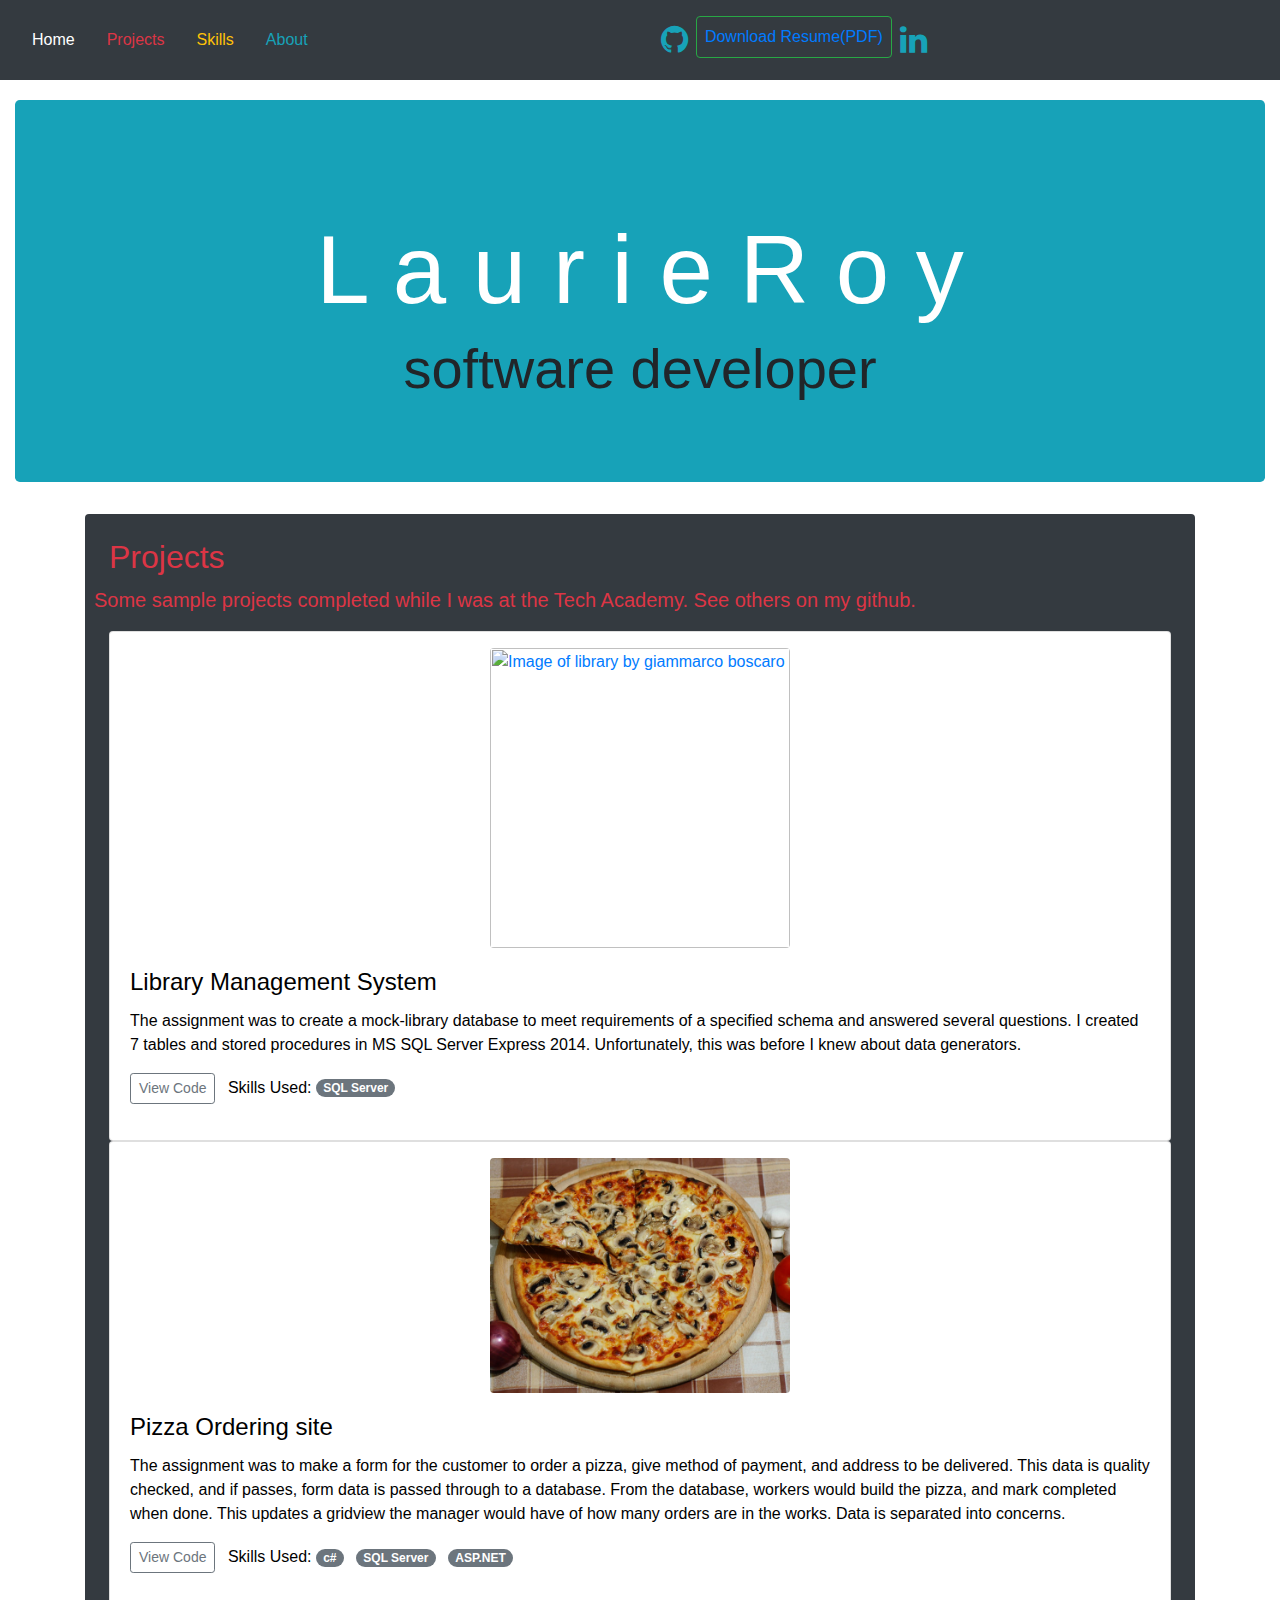
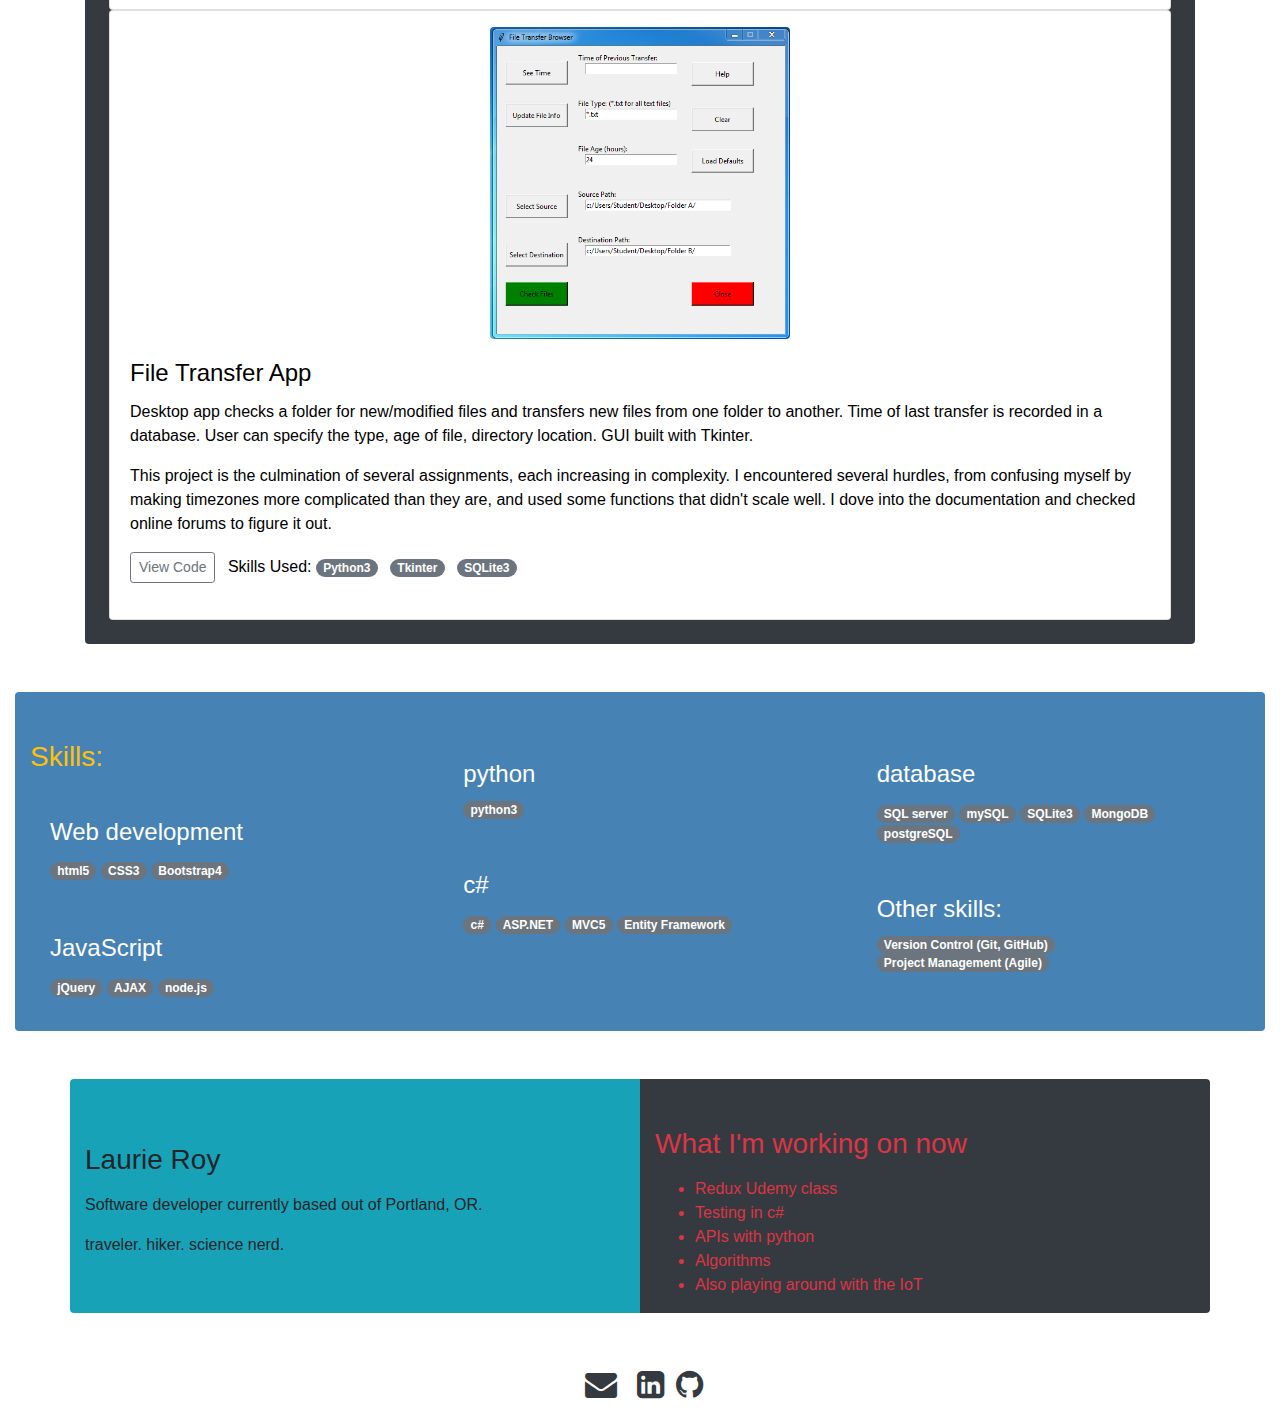
==== index.html @ e7a15af8 "Changed colors on current box" ====
<!DOCTYPE=html>
<html lang="en">
  <head>
    <!-- Required meta tags -->
	<title>Laurie Roy's Portfolio</title>						 
    <meta charset="utf-8">
    <meta name="viewport" content="width=device-width, initial-scale=1, shrink-to-fit=no">
	<!-- font awesome -->
	<link rel="stylesheet" href="https://cdnjs.cloudflare.com/ajax/libs/font-awesome/4.7.0/css/font-awesome.min.css">
    <!-- Bootstrap 4 CSS updated 8/2018-->
    <link rel="stylesheet" href="https://maxcdn.bootstrapcdn.com/bootstrap/4.0.0/css/bootstrap.min.css" integrity="sha384-Gn5384xqQ1aoWXA+058RXPxPg6fy4IWvTNh0E263XmFcJlSAwiGgFAW/dAiS6JXm" crossorigin="anonymous">
    <!-- Other CSS -->
	<link rel="stylesheet" href="css/styles.css">
  </head>

  <body id="home">
  <!-- Page Content -->
	<div class="container-fluid"> 
		<!-- navigation -->
		<!--   -->
		<nav class="navbar fixed-top navbar-expand-lg navbar-dark bg-dark ">
			<button class="navbar-toggler navbar-toggler-right" type="button" data-toggle="collapse" data-target="#navbarNavDropdown" aria-controls="navbarNavDropdown" aria-expanded="false" aria-label="Toggle navigation">
				<span class="navbar-toggler-icon"></span>
			</button>
			<!-- code icon is now pay.
			<a class="navbar-brand" href="#">
				<i class="fas fa-code fa-2x"></i>
			</a>	 	
			<svg aria-hidden="true" data-prefix="fas" data-icon="code" role="img" xmlns="http://www.w3.org/2000/svg" viewBox="0 0 640 512" class="svg-inline--fa fa-code fa-w-20 fa-9x"><path fill="currentColor" d="M278.9 511.5l-61-17.7c-6.4-1.8-10-8.5-8.2-14.9L346.2 8.7c1.8-6.4 8.5-10 14.9-8.2l61 17.7c6.4 1.8 10 8.5 8.2 14.9L293.8 503.3c-1.9 6.4-8.5 10.1-14.9 8.2zm-114-112.2l43.5-46.4c4.6-4.9 4.3-12.7-.8-17.2L117 256l90.6-79.7c5.1-4.5 5.5-12.3.8-17.2l-43.5-46.4c-4.5-4.8-12.1-5.1-17-.5L3.8 247.2c-5.1 4.7-5.1 12.8 0 17.5l144.1 135.1c4.9 4.6 12.5 4.4 17-.5zm327.2.6l144.1-135.1c5.1-4.7 5.1-12.8 0-17.5L492.1 112.1c-4.8-4.5-12.4-4.3-17 .5L431.6 159c-4.6 4.9-4.3 12.7.8 17.2L523 256l-90.6 79.7c-5.1 4.5-5.5 12.3-.8 17.2l43.5 46.4c4.5 4.9 12.1 5.1 17 .6z" class=""></path></svg> -->

			<div class="collapse navbar-collapse justify-content-start" id="navbarNavDropdown">
			<!--	<div class="navbar-nav  "> ml-auto mt-2 mt-md-0> added this in instead of just div class   from 51 </div> -->
				<ul class="navbar-nav mr-auto">
					<li class="nav-item active p-2">
						<a class="nav-link " href="#home">Home <span class="sr-only">(current)</span></a>
					</li>
					<li class="nav-item active p-2">
						  <a class="nav-link text-danger" href="#projects">Projects</a>
					</li>
					<li class="nav-item active p-2">
						  <a class="nav-link text-warning" href="#skills">Skills</a>   
					</li>
					<li class="nav-item active p-2">
						  <a class="nav-link text-info" href="#about">About</a>
					</li>
				</ul>
		  		<ul class="navbar-nav mr-auto  d-flex flex-row-reverse p-2">
		  			<li class=" nav-item active">
						<a class="nav-link text-info" href="https://www.linkedin.com/in/laurie-roy/" target="_blank"><i class="fa fa-linkedin fa-2x"></i></a> <!--change color scheme -->
					</li>
					<li><button class="btn btn-outline-success ml-auto p-2 my-2 my-sm-0" type="submit" data-toggle="tooltip"> 
						<a data-content="Right-click to open in new tab" rel="popover" data-placement="bottom" data-trigger="hover" 
					href="./files/LRoy_Resume.pdf" download target="_blank"> Download Resume(PDF)</button></a>
					</li>	 <!--downloadable CV popover TBD-->
					<li>
						<a class="nav-link text-info" href="http://www.github.com/laurieroy" target="_blank"><i class="fa fa-github fa-2x"></i></a>
					</li>
				</ul>
		  	</div>
		</nav>	
		<!-- /jumbotron -->
		<div class="jumbotron text-center bg-info st-4 d-none d-md-block">
			<div class="container ">
				<br/><br/>
				<h1 class="display-1">L a u r i e   R o y</h1>
				<p class="display-4">software developer</p>
			</div>
		</div>
		<!-- /jumbotron -->

		<!-- main area -->
<!-- 		<div class="container col pt-5">
		<div class="clearfix"></div> 
			<div class="row bg-dark text-danger p-4 rounded" id="projects">
				<h2>Projects:</h2>
				 <p> Some sample projects completed while I was at the Tech Academy.</p> -->
<!-- new layout -->
		<div class="container mt-3">
			<div class="row-fluid bg-dark text-danger p-4 rounded" id="projects">
				<div class="row">
					<div class="col-12 "><h2>Projects</h2> </div>
				</div>
			 	<div class="row">
			 		<div><p class="lead">Some sample projects completed while I was at the Tech Academy. See others on my github. </p> </div>
			 	</div>

			  
			  <!-- proj 1 in card style Removed: style="width:400px"-->
			    <div class="card">
			      <a href="https://github.com/laurieroy/SQLserverDB-LibraryMGMTsystem/blob/master/README.md" target="_blank"><img src="images/giammarco-boscaro-378319-unsplash.jpg" alt="Image of library by giammarco boscaro" class="mt-3 mx-auto d-block rounded" style="width:300px;"></a>
			      <div class="card-body">
			        <h4 class="card-title">Library Management System</h4>
			        <p class="card-text">The assignment was to create a mock-library database to meet requirements of a specified schema and answered several questions.  I created 7 tables and stored procedures in MS SQL Server Express 2014. Unfortunately, this was before I knew about data generators.</p>
			   
			        <ul class="list-inline">
			          <li class="list-inline-item"><a href="https://github.com/laurieroy/SQLserverDB-LibraryMGMTsystem" role="button" class="btn btn-sm btn-outline-secondary" target="_blank">View Code</a></li>
			          <!-- <button type="button" class="btn btn-sm btn-outline-secondary">Run App</button> -->
			          Skills Used:
			          <li class="list-inline-item"><span class="badge badge-secondary badge-pill">SQL Server</span></li>
			        </ul>

			      </div>
			    </div>
			    <!-- / proj 1 -->
			      <!-- proj 2 in card style Removed: style="width:400px"-->
			    <div class="card" >
			      <a href="https://github.com/laurieroy/PapaBobsPizza_DB/blob/master/README.md" target="_blank"><img src="images/pizza.jpg" alt="pizza image" class="mx-auto d-block mt-3 rounded" style="width:300px;"></a>
			      <div class="card-body">
			        <h4 class="card-title">Pizza Ordering site</h4>
			        <p class="card-text">The assignment was to make a form for the customer to order a pizza, give method of payment, and address to be delivered. This data is quality checked, and if passes, form data is passed through to a database. From the database, workers would build the pizza, and mark completed when done. This updates a gridview the manager would have of how many orders are in the works. Data is separated into concerns. </p>
			       
			        <ul class="list-inline">
			          <li class="list-inline-item"> 
			          <a href="https://github.com/laurieroy/PapaBobsPizza_DB" target="_blank" class="btn btn-sm btn-outline-secondary"
			          role="button" >View Code</a></li>
			          <!-- <button type="button" class="btn btn-sm btn-outline-secondary">Run App</button> -->
			          Skills Used:
			          <li class="list-inline-item"><span class="badge badge-secondary badge-pill">c#</span></li>
			          <li class="list-inline-item"><span class="badge badge-secondary badge-pill">SQL Server</span></li>
			          <li class="list-inline-item"><span class="badge badge-secondary badge-pill">ASP.NET</span></li>
			        </ul>

			      </div>
			    </div>
			    <!-- / proj 2 -->

			      <!-- proj 3 in card style Removed: style="width:400px"-->
			    <div class="card" >
			      <a href="https://github.com/laurieroy/File-Transfer-Application" target="_blank"><img src="images/DailyFileTransferApp.PNG" alt="File Transfer App" class="mx-auto d-block mt-3 rounded" style="width:300px;"> </a>
			      <div class="card-body">
			        <h4 class="card-title">File Transfer App</h4>
			        <p class="card-text">Desktop app checks a folder for new/modified files and transfers new files from one folder to another. Time of last transfer is recorded in a database.  User can specify the type, age of file, directory location. GUI built with Tkinter.</p>
			      <p>
			      This project is the culmination of several assignments, each increasing in complexity. I encountered several hurdles, from confusing myself by making timezones more complicated than they are, and used some functions that didn't scale well. I dove into the documentation and checked online forums to figure it out.</p>  

			        <ul class="list-inline">
			          <li class="list-inline-item"><a class="btn btn-sm btn-outline-secondary" role="button"
			          href="https://github.com/laurieroy/Tech-Acad-Projects/blob/master/python/files24_main.pyw" target="_blank">View Code</a></li>
			          <!-- <button type="button" class="btn btn-sm btn-outline-secondary">Run App</button> -->
			          Skills Used:

			          <li class="list-inline-item"><span class="badge badge-secondary badge-pill">Python3</span></li>
			          <li class="list-inline-item"><span class="badge badge-secondary badge-pill">Tkinter</span></li>
			          <li class="list-inline-item"><span class="badge badge-secondary badge-pill">SQLite3</span></li>
			        </ul>

			      </div>
			    </div>
			    <!-- / proj 3 -->
			  </div>
		<!-- /new layout -->
		</div>
			<!--SKILLS SECTION -->
		<div class="container col my-5 pt-5 text-white rounded" id="skills">
			<div class="card-columns justify-content-md-center ">
				<div class="row no-gutters justify-content-md-center"> 

					<div class="card">
						<h3 class="card-title text-warning"> Skills:</h3>
					</div>
				</div>
				<div class="card">
					<div class="card-body">
						<h4 class="card-title">Web development</h4>
						<span class="badge badge-pill badge-secondary">html5</span>
						<span class="badge badge-pill badge-secondary">CSS3</span>
						<span class="badge badge-pill badge-secondary">Bootstrap4</span>
					</div>
				</div>
				<div class="card">
					<div class="card-body">
						<h4 class="card-title">JavaScript</h4>
							<span class="badge badge-pill badge-secondary">jQuery</span>
							<span class="badge badge-pill badge-secondary">AJAX</span>
							<span class="badge badge-pill badge-secondary">node.js</span>						
					</div>
				</div>
				<div class="card">
					<div class="card-body">
						<h4 class="card-title">python</h4>
							<span class="badge badge-pill badge-secondary">python3</span>
					<!--		<span class="badge badge-pill badge-info">numPy</span>
						<!--	<span class="badge badge-pill badge-info">TBD SciPy</span>						TBD -->
					</div>
				</div>

				<div class="card">
					<div class="card-body">
						<h4 class="card-title">c#</h4>
						<span class="badge badge-pill badge-secondary">c#</span>
						<span class="badge badge-pill badge-secondary">ASP.NET</span>
						<span class="badge badge-pill badge-secondary">MVC5</span>
						<span class="badge badge-pill badge-secondary">Entity Framework</span>
					</div>
				</div>


				<div class="card">
					<div class="card-body">
						<h4 class="card-title">database</h4>
							<span class="badge badge-pill badge-secondary">SQL server</span>
							<span class="badge badge-pill badge-secondary">mySQL</span>
							<span class="badge badge-pill badge-secondary">SQLite3</span>
							<span class="badge badge-pill badge-secondary">MongoDB</span>
							<span class="badge badge-pill badge-secondary">postgreSQL</span>
					</div>
				</div>
				<div class="card">
					<div class="card-body">
						<h4 class="card-title">Other skills:</h4>
							<span class="badge badge-pill badge-secondary">Version Control (Git, GitHub)</span>
							<span class="badge badge-pill badge-secondary">Project Management (Agile) </span>

					</div>
				</div>
			</div>
		</div> 		<!-- / skills -->

	


	<!-- about -->
		<div class="container my-5" >
			<div class="row">
				<div class="col md-4 pt-5 bg-info rounded-left" id="about">
				  <p><h3>Laurie Roy</h3></p>
		<!--	  <img src="./images/Laurie_grotto.jpg" class="img-responsive img-circle rounded float-left" alt="Laurie Roy">   FIX SIZING -->
				  <p>Software developer currently based out of Portland, OR. </p>
				  <p>traveler. hiker. science nerd.</p>
				</div>
		<!--  current projects--> 
				<div class="col md-4 bg-dark text-danger pt-5 rounded-right" >
					<h3>What I'm working on now</h3>
					<p>
					<ul>
						<li>Redux Udemy class</li>
						<li>Testing in c#</li>
						<li>APIs with python</li>
						<li>Algorithms</li>
						<li>Also playing around with the IoT</li>
					</ul>
				</div>
			</div>
		</div>
<!-- /current projs -->
               	<!-- contact -->

               		
			  
	<footer class="footer text-center" id="contact">
		<div class="d-flex flex-row justify-content-center">
			<ul class="list-inline">
				<li class="list-inline-item">
					<a href="mailto: laurieroy.dev@gmail.com"><i class="fa fa-envelope fa-2x p-2 text-dark" ></i></a>
				</li>
				<li class="list-inline-item">
					<a href="https://www.linkedin.com/in/laurie-roy/" target="_blank"><i class="fa fa-linkedin-square fa-2x text-dark"></i></a> 
				</li>
				<li class="list-inline-item">
					<a href="http://www.github.com/laurieroy" target="_blank"><i class="fa fa-github fa-2x text-dark"></i></a> 
				</li>
			</ul>

			<!--<div class="list-inline social-buttons p-2"> </div>  check spacing on this at diff breakpoints -->
				<!--
				<div class="p-2">&copy; 2018 <a href="https://github.com/laurieroy"><strong>Laurie Roy</strong></a> All Rights Reserved.</div>  


				<!-- /contact -->
	</footer>
								<!-- /footer -->
								<!-- Add tooltip back in?
	<script>
	$(document).ready(function(){
	    $('[data-toggle="tooltip"]').tooltip();
	});
	$('#popoverOption').popover({ trigger: "hover" });
	</script>
 -->
	<!-- /main content -->

	<!-- jQuery, ajax, BS -->
	<script src="https://code.jquery.com/jquery-3.2.1.slim.min.js" integrity="sha384-KJ3o2DKtIkvYIK3UENzmM7KCkRr/rE9/Qpg6aAZGJwFDMVNA/GpGFF93hXpG5KkN" crossorigin="anonymous"></script>
	<script src="https://cdnjs.cloudflare.com/ajax/libs/popper.js/1.12.9/umd/popper.min.js" integrity="sha384-ApNbgh9B+Y1QKtv3Rn7W3mgPxhU9K/ScQsAP7hUibX39j7fakFPskvXusvfa0b4Q" crossorigin="anonymous"></script>
	<script src="https://maxcdn.bootstrapcdn.com/bootstrap/4.0.0/js/bootstrap.min.js" integrity="sha384-JZR6Spejh4U02d8jOt6vLEHfe/JQGiRRSQQxSfFWpi1MquVdAyjUar5+76PVCmYl" crossorigin="anonymous"></script>


  	</body>

  </html>
---- css/styles.css ----
h1	{
	color: #fff;
/*	font-family: roboto; */
	font-weight: 900;
/*	text-transform: uppercase;*/
} 

body {
	padding-top: 100px;
}

.navbar-collapse {
	justify-content: flex-end;
}


#projects .card {
	color: black;
}


#skills {
	background-color: #4682b4;
}

#skills .card {
	background-color: #4682b4;
	border: none;
	/* #db7093; */
	/* #5b258e; */
}
/*
#skills .badge {
	background-color: ;
}
*/
.text-skills {
	color: #5b258e;
}

#contact {
	color: black;
}

#about {
	background-color: #FFFB00;
}
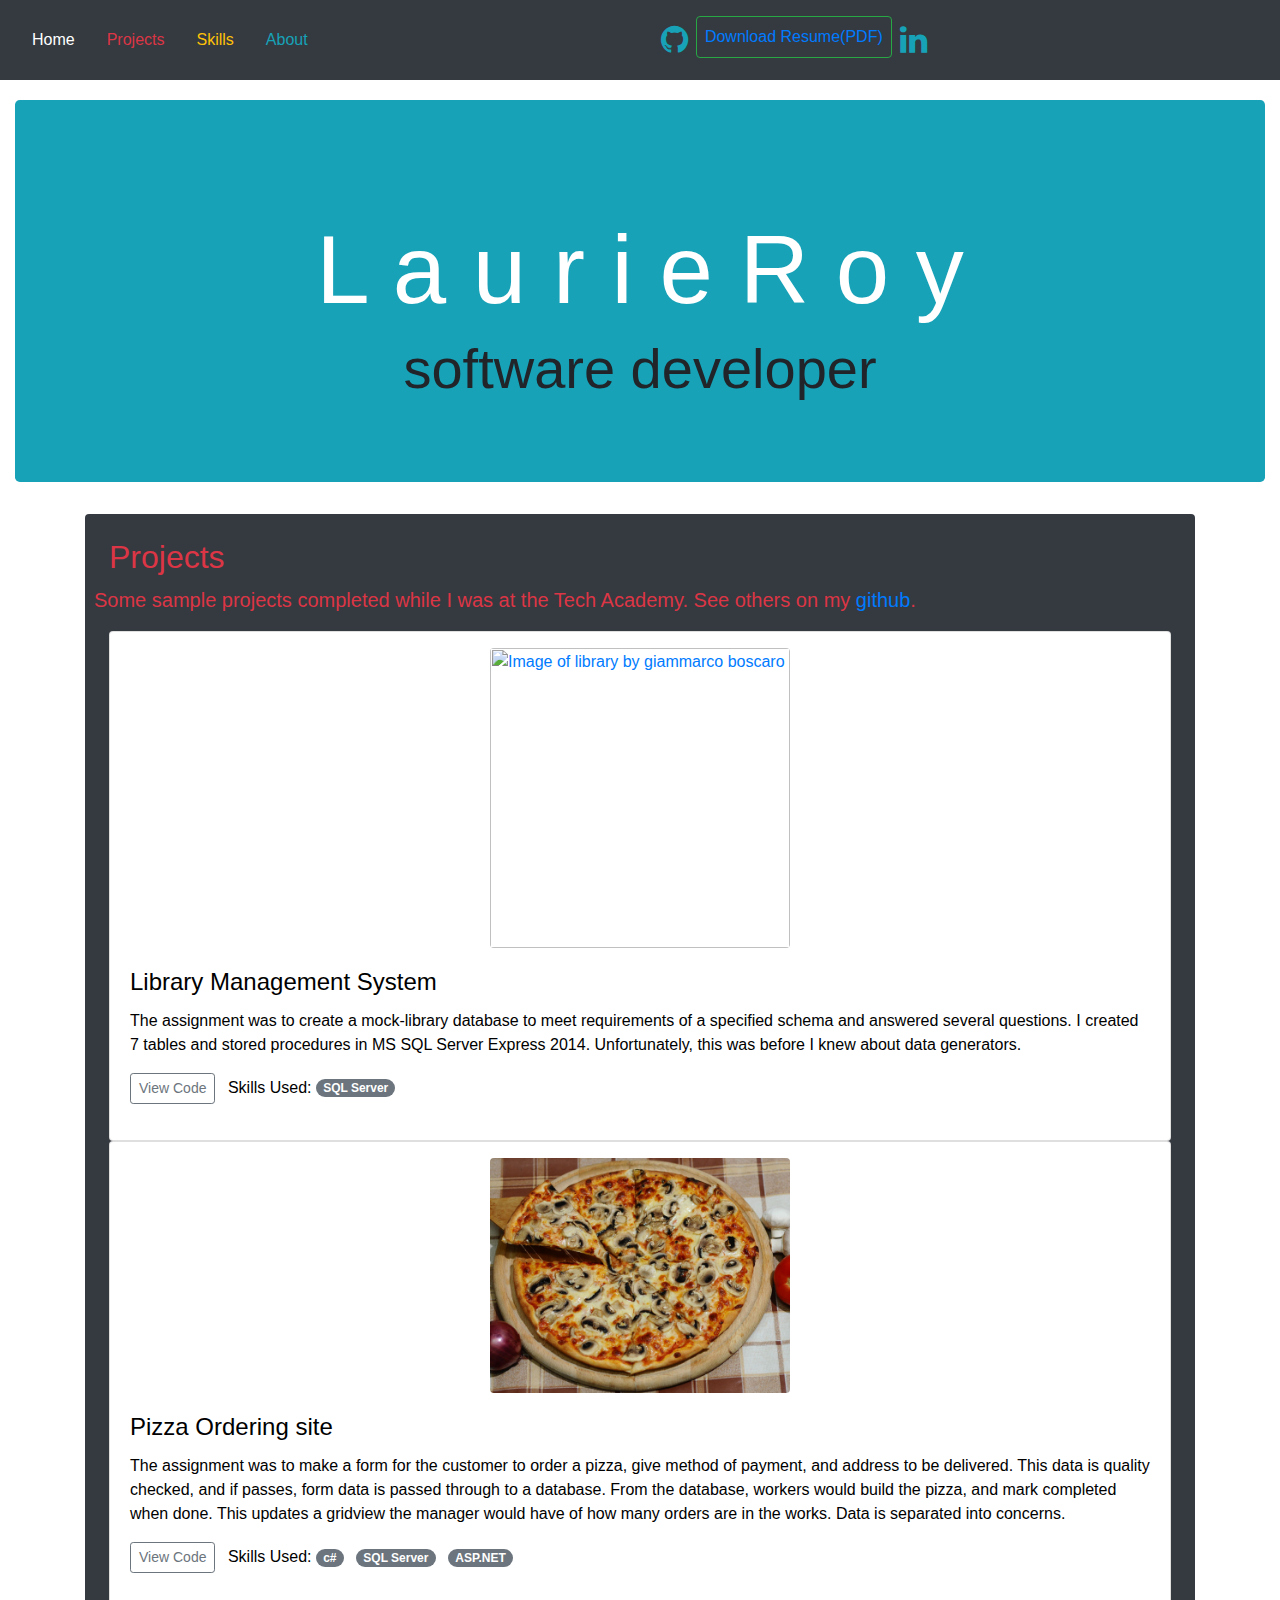
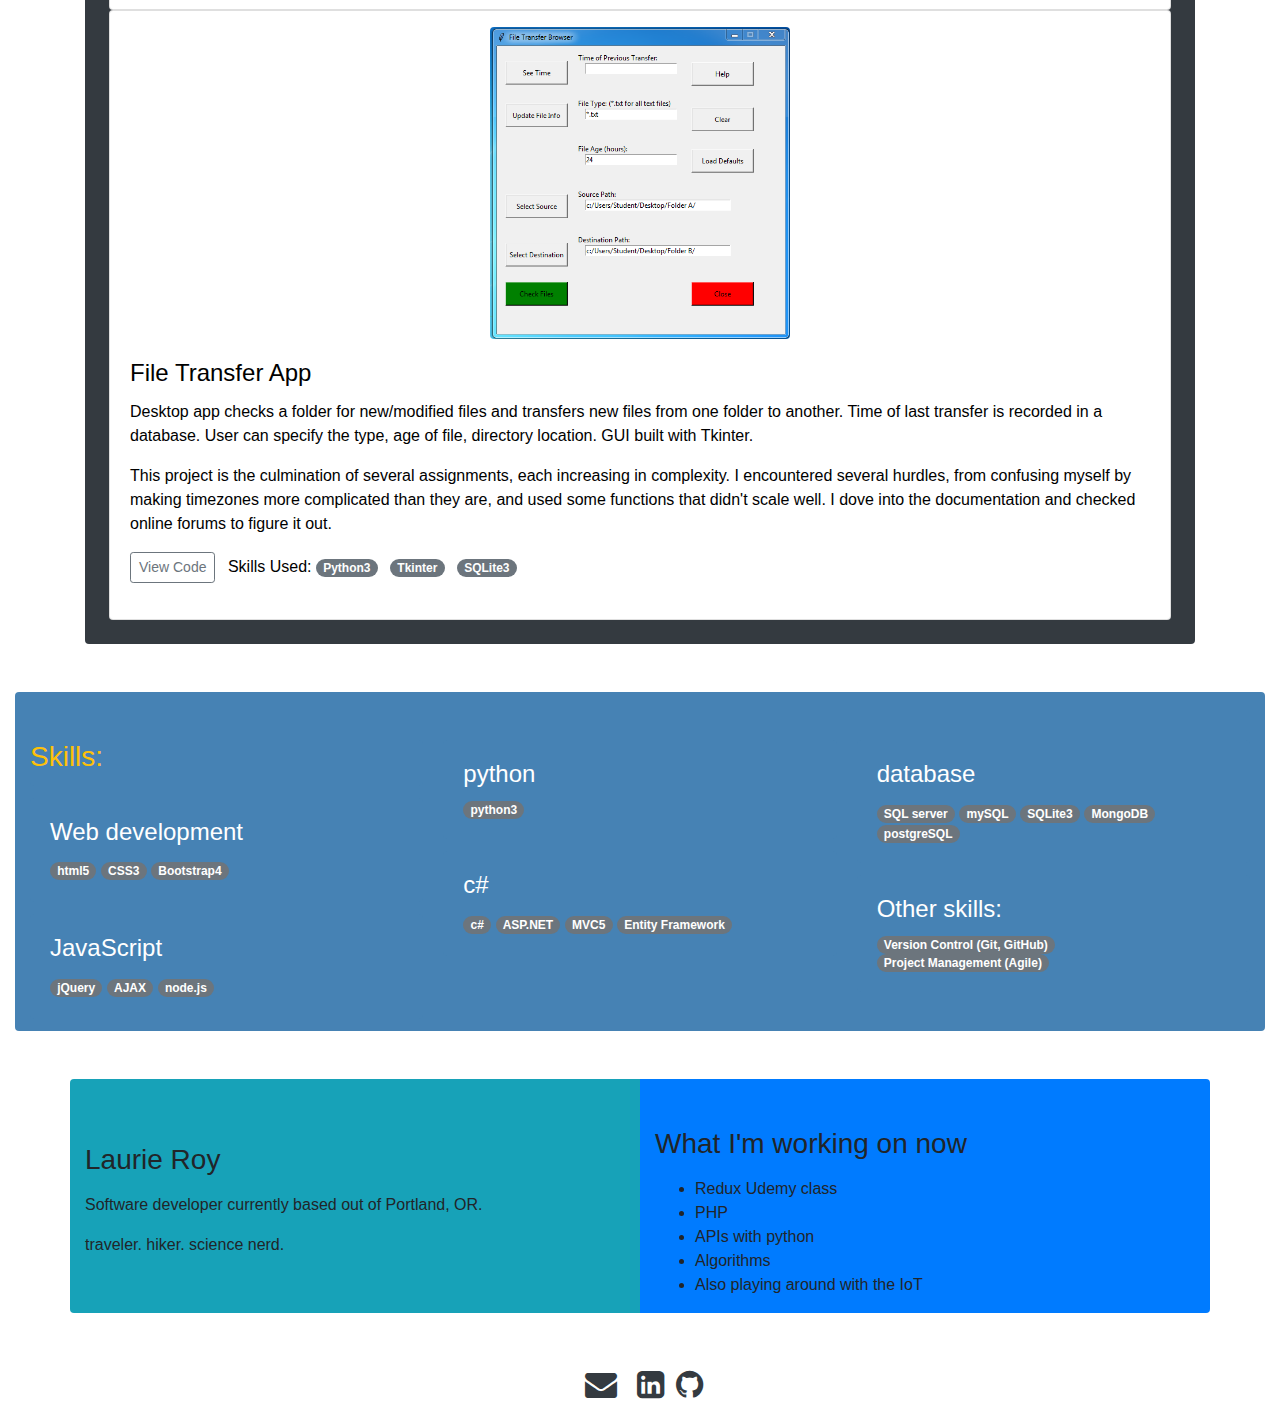
==== commit 7fae1e13: "update index.html" ====
--- a/index.html
+++ b/index.html
@@ -81,7 +81,7 @@
 					<div class="col-12 "><h2>Projects</h2> </div>
 				</div>
 			 	<div class="row">
-			 		<div><p class="lead">Some sample projects completed while I was at the Tech Academy. See others on my github. </p> </div>
+			 		<div><p class="lead">Some sample projects completed while I was at the Tech Academy. See others on my <a text-info" href="http://www.github.com/laurieroy" target="_blank">github</a>. </p> </div>
 			 	</div>
 
 			  
@@ -229,12 +229,12 @@
 				  <p>traveler. hiker. science nerd.</p>
 				</div>
 		<!--  current projects--> 
-				<div class="col md-4 bg-dark text-danger pt-5 rounded-right" >
+				<div class="col md-4 bg-primary pt-5 rounded-right" >
 					<h3>What I'm working on now</h3>
 					<p>
 					<ul>
 						<li>Redux Udemy class</li>
-						<li>Testing in c#</li>
+						<li>PHP</li>
 						<li>APIs with python</li>
 						<li>Algorithms</li>
 						<li>Also playing around with the IoT</li>
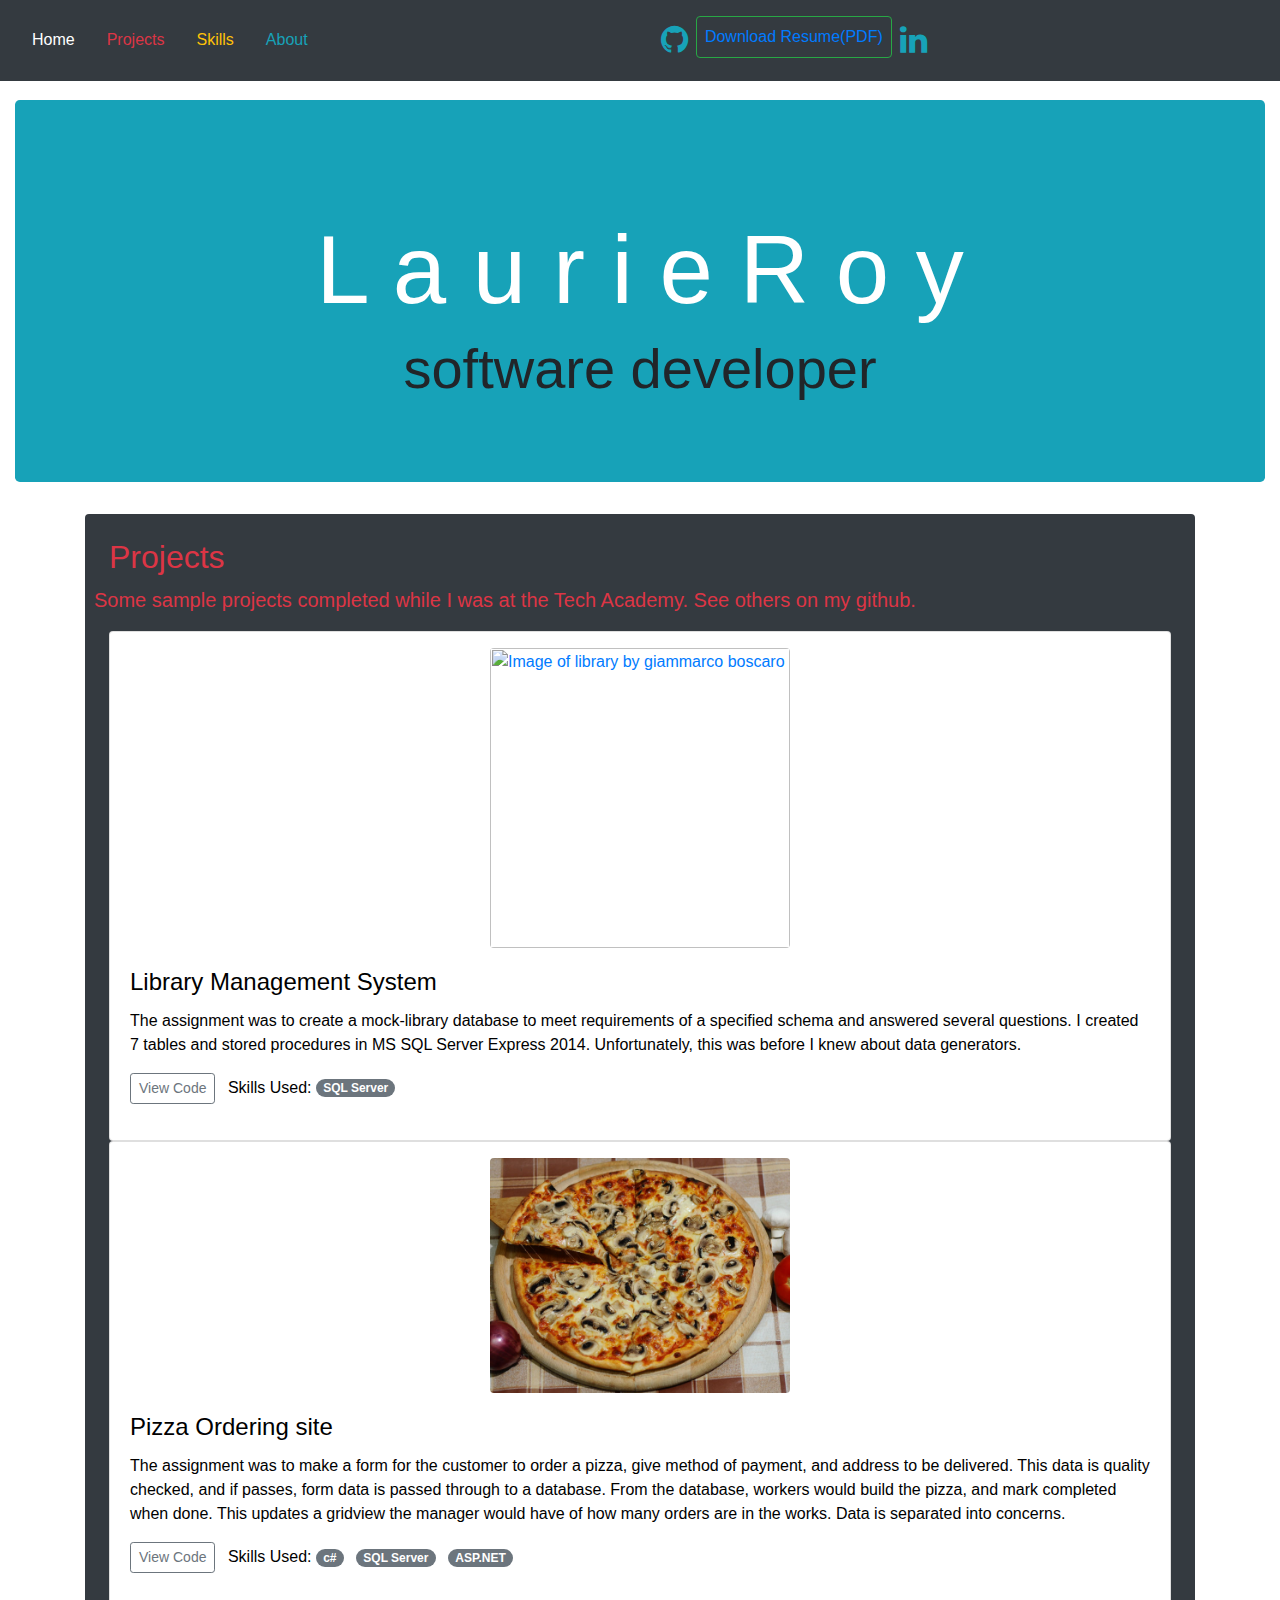
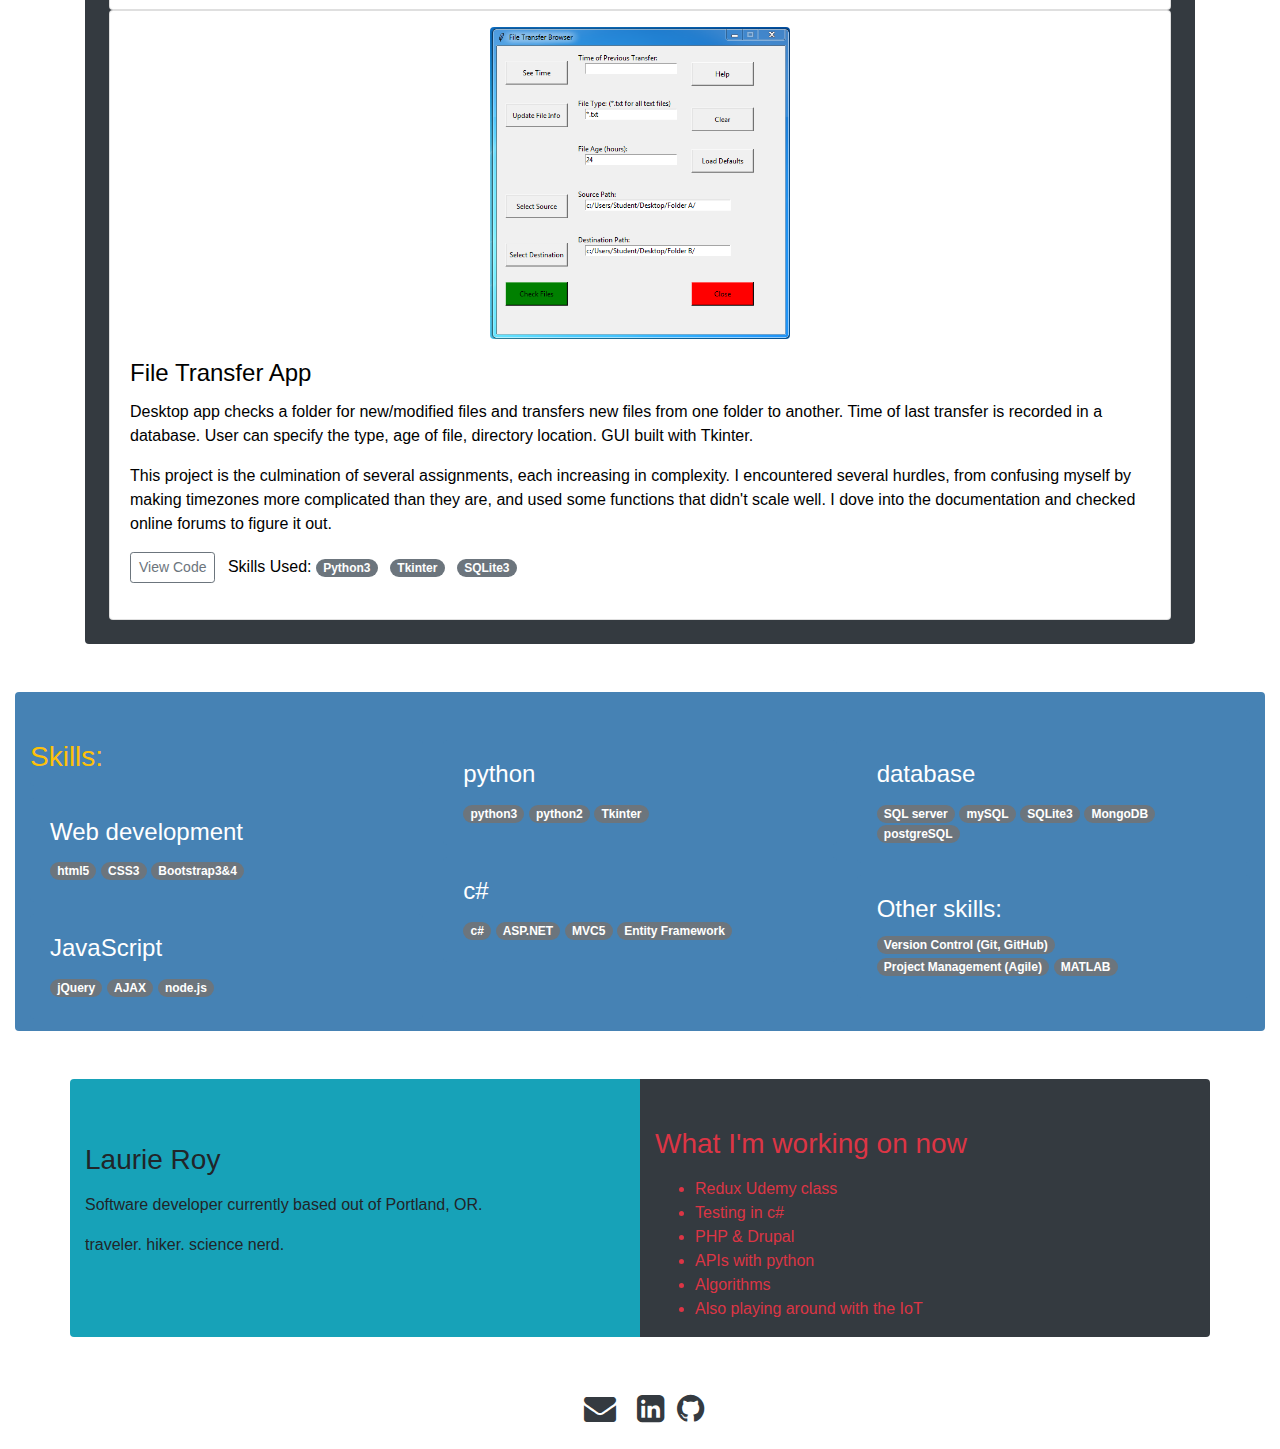
==== commit b80794da: "Update resume, index" ====
--- a/index.html
+++ b/index.html
@@ -81,7 +81,7 @@
 					<div class="col-12 "><h2>Projects</h2> </div>
 				</div>
 			 	<div class="row">
-			 		<div><p class="lead">Some sample projects completed while I was at the Tech Academy. See others on my <a text-info" href="http://www.github.com/laurieroy" target="_blank">github</a>. </p> </div>
+			 		<div><p class="lead">Some sample projects completed while I was at the Tech Academy. See others on my github. </p> </div>
 			 	</div>
 
 			  
@@ -164,7 +164,7 @@
 						<h4 class="card-title">Web development</h4>
 						<span class="badge badge-pill badge-secondary">html5</span>
 						<span class="badge badge-pill badge-secondary">CSS3</span>
-						<span class="badge badge-pill badge-secondary">Bootstrap4</span>
+						<span class="badge badge-pill badge-secondary">Bootstrap3&4</span>
 					</div>
 				</div>
 				<div class="card">
@@ -179,6 +179,8 @@
 					<div class="card-body">
 						<h4 class="card-title">python</h4>
 							<span class="badge badge-pill badge-secondary">python3</span>
+							<span class="badge badge-pill badge-secondary">python2</span>
+							<span class="badge badge-secondary badge-pill">Tkinter</span>
 					<!--		<span class="badge badge-pill badge-info">numPy</span>
 						<!--	<span class="badge badge-pill badge-info">TBD SciPy</span>						TBD -->
 					</div>
@@ -210,6 +212,7 @@
 						<h4 class="card-title">Other skills:</h4>
 							<span class="badge badge-pill badge-secondary">Version Control (Git, GitHub)</span>
 							<span class="badge badge-pill badge-secondary">Project Management (Agile) </span>
+							<span class="badge badge-pill badge-secondary">MATLAB </span>
 
 					</div>
 				</div>
@@ -229,12 +232,13 @@
 				  <p>traveler. hiker. science nerd.</p>
 				</div>
 		<!--  current projects--> 
-				<div class="col md-4 bg-primary pt-5 rounded-right" >
+				<div class="col md-4 bg-dark text-danger pt-5 rounded-right" >
 					<h3>What I'm working on now</h3>
 					<p>
 					<ul>
 						<li>Redux Udemy class</li>
-						<li>PHP</li>
+						<li>Testing in c#</li>
+						<li>PHP & Drupal </li>
 						<li>APIs with python</li>
 						<li>Algorithms</li>
 						<li>Also playing around with the IoT</li>
--- a/css/styles.css
+++ b/css/styles.css
@@ -13,6 +13,9 @@
 	justify-content: flex-end;
 }
 
+.fa {
+	padding: .25;
+}
 
 #projects .card {
 	color: black;
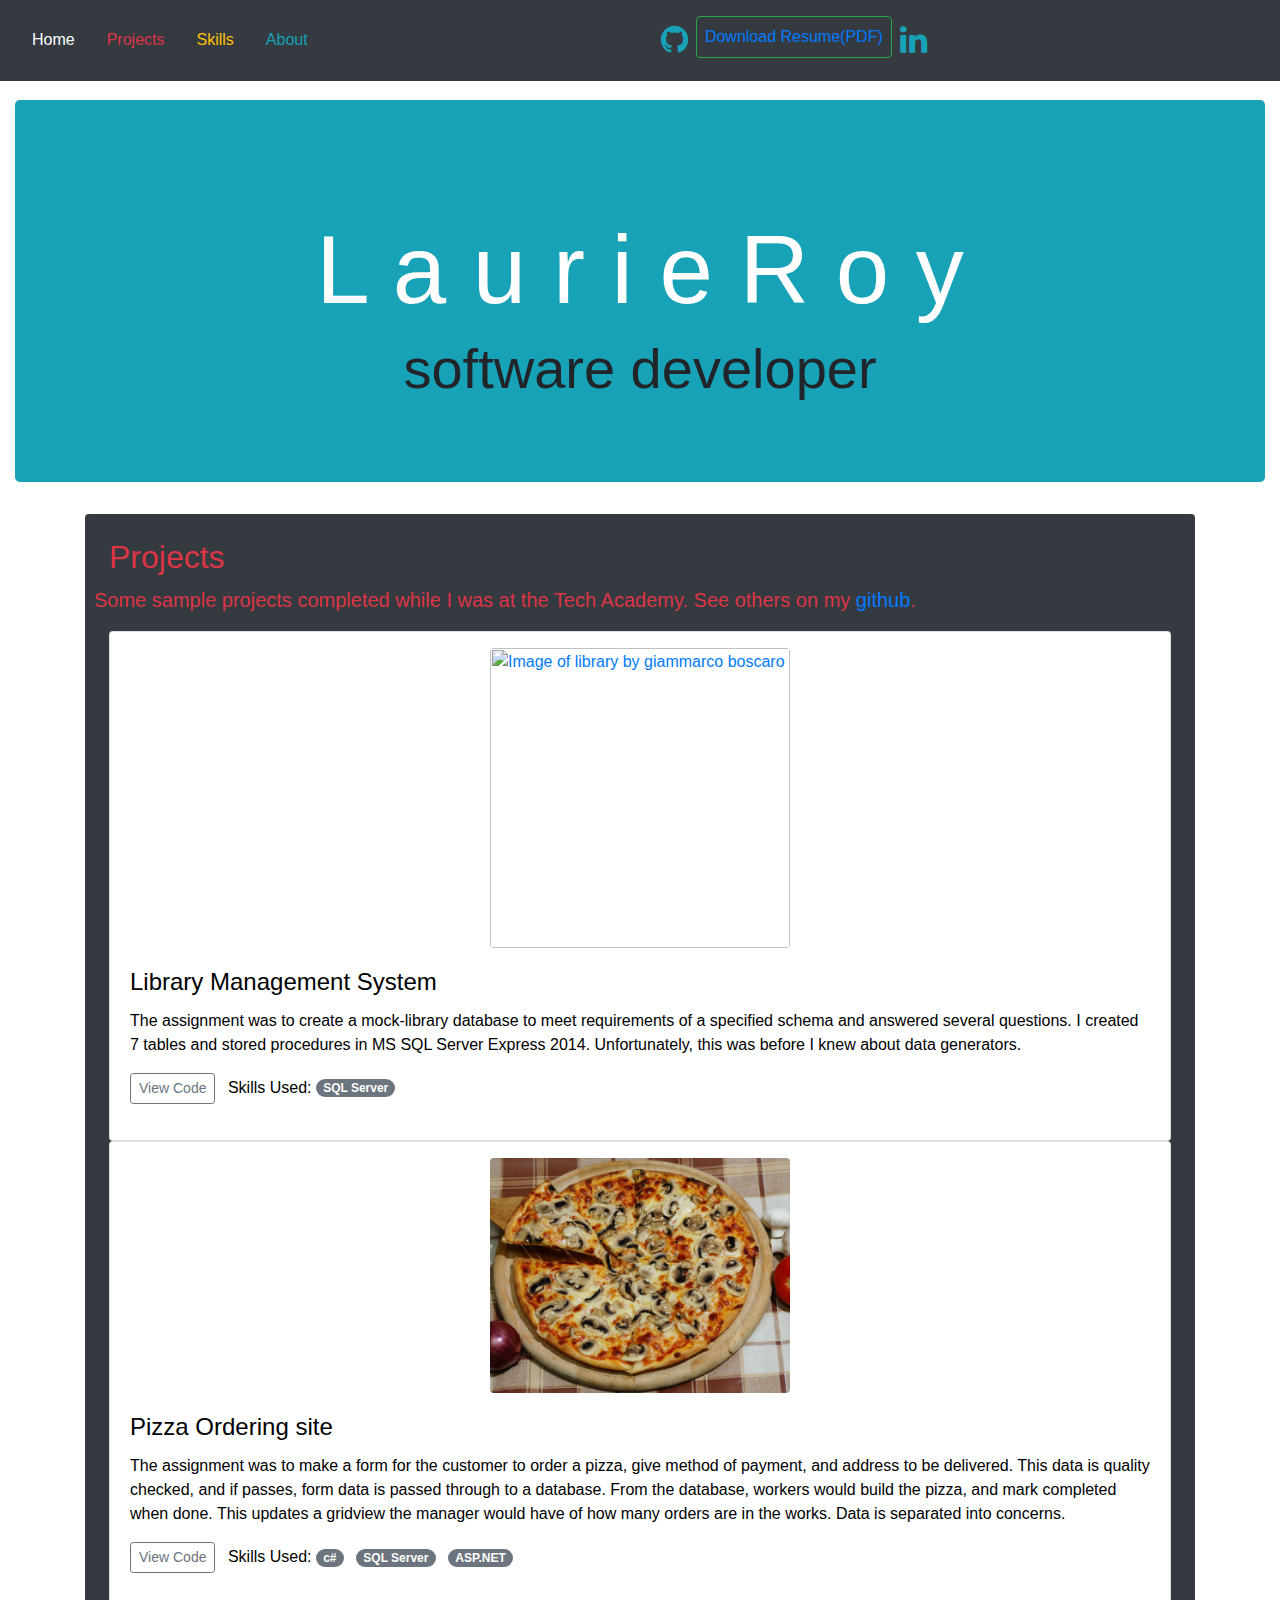
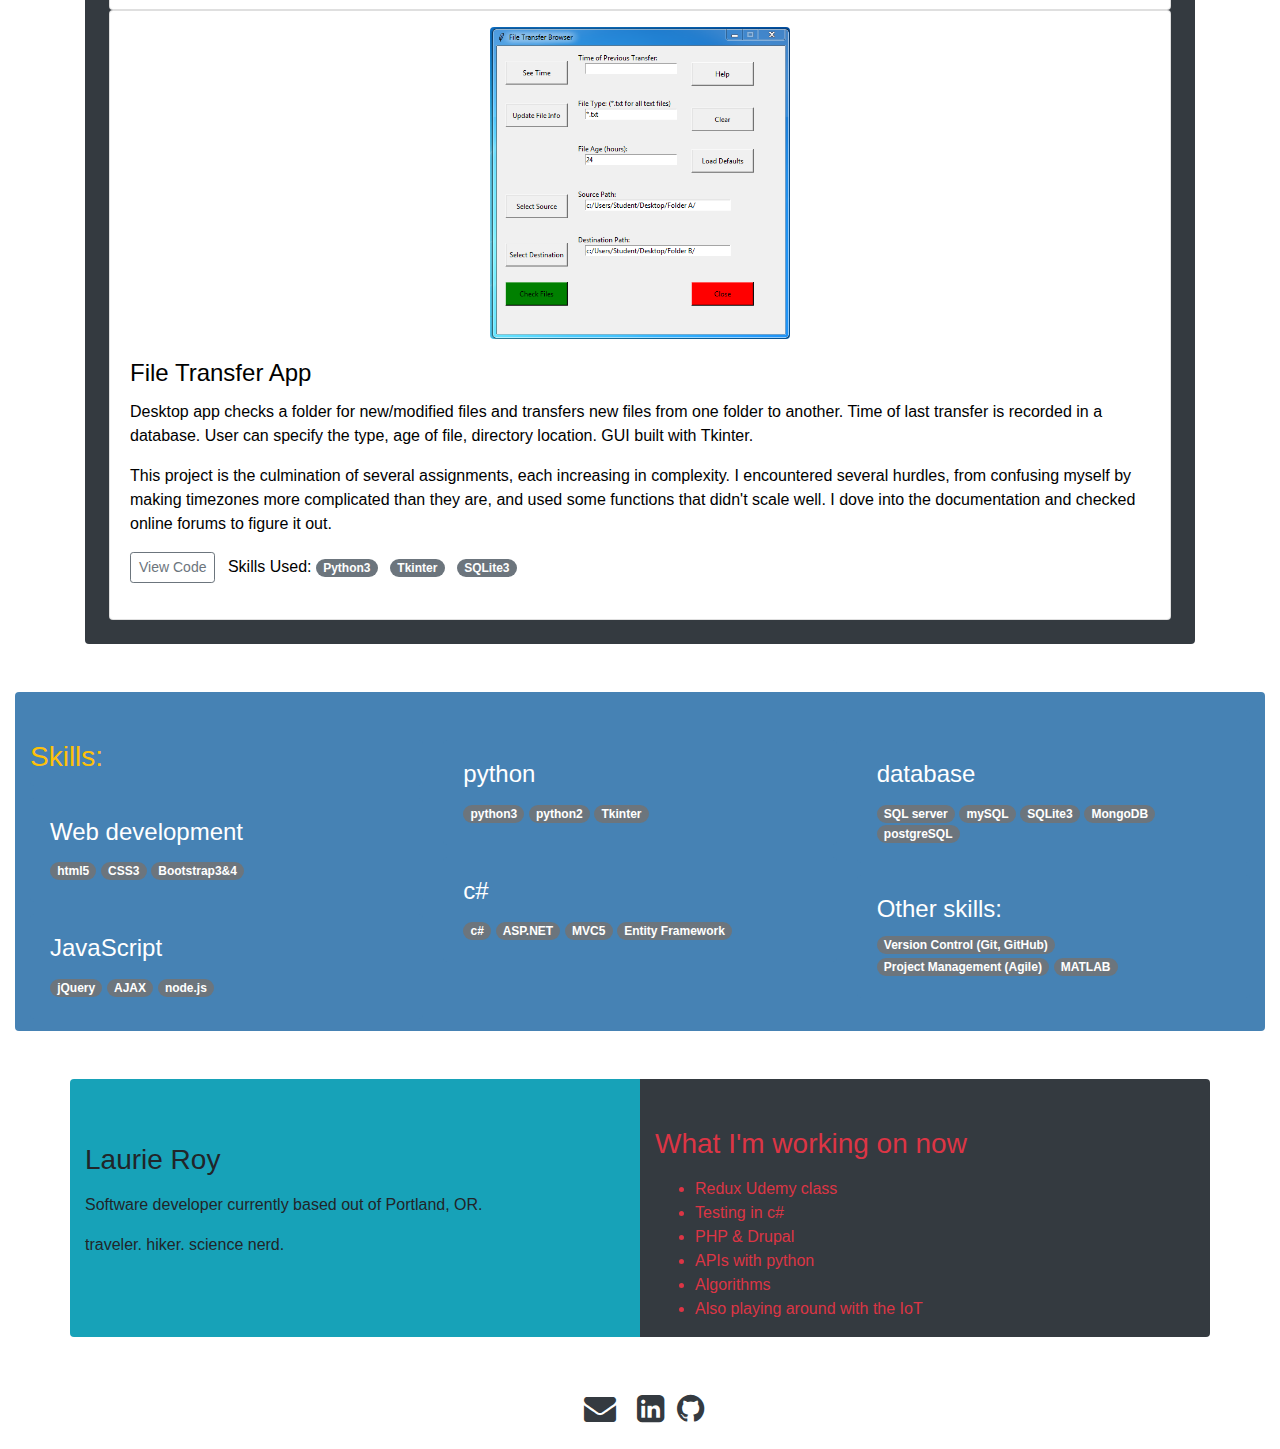
==== commit af23b4a7: "Resolved merge conflict by using latest" ====
--- a/index.html
+++ b/index.html
@@ -2,7 +2,7 @@
 <html lang="en">
   <head>
     <!-- Required meta tags -->
-	<title>Laurie Roy's Portfolio</title>						 
+	<title>Laurie Roy's Portfolio</title>
     <meta charset="utf-8">
     <meta name="viewport" content="width=device-width, initial-scale=1, shrink-to-fit=no">
 	<!-- font awesome -->
@@ -15,7 +15,7 @@
 
   <body id="home">
   <!-- Page Content -->
-	<div class="container-fluid"> 
+	<div class="container-fluid">
 		<!-- navigation -->
 		<!--   -->
 		<nav class="navbar fixed-top navbar-expand-lg navbar-dark bg-dark ">
@@ -25,7 +25,7 @@
 			<!-- code icon is now pay.
 			<a class="navbar-brand" href="#">
 				<i class="fas fa-code fa-2x"></i>
-			</a>	 	
+			</a>
 			<svg aria-hidden="true" data-prefix="fas" data-icon="code" role="img" xmlns="http://www.w3.org/2000/svg" viewBox="0 0 640 512" class="svg-inline--fa fa-code fa-w-20 fa-9x"><path fill="currentColor" d="M278.9 511.5l-61-17.7c-6.4-1.8-10-8.5-8.2-14.9L346.2 8.7c1.8-6.4 8.5-10 14.9-8.2l61 17.7c6.4 1.8 10 8.5 8.2 14.9L293.8 503.3c-1.9 6.4-8.5 10.1-14.9 8.2zm-114-112.2l43.5-46.4c4.6-4.9 4.3-12.7-.8-17.2L117 256l90.6-79.7c5.1-4.5 5.5-12.3.8-17.2l-43.5-46.4c-4.5-4.8-12.1-5.1-17-.5L3.8 247.2c-5.1 4.7-5.1 12.8 0 17.5l144.1 135.1c4.9 4.6 12.5 4.4 17-.5zm327.2.6l144.1-135.1c5.1-4.7 5.1-12.8 0-17.5L492.1 112.1c-4.8-4.5-12.4-4.3-17 .5L431.6 159c-4.6 4.9-4.3 12.7.8 17.2L523 256l-90.6 79.7c-5.1 4.5-5.5 12.3-.8 17.2l43.5 46.4c4.5 4.9 12.1 5.1 17 .6z" class=""></path></svg> -->
 
 			<div class="collapse navbar-collapse justify-content-start" id="navbarNavDropdown">
@@ -38,7 +38,7 @@
 						  <a class="nav-link text-danger" href="#projects">Projects</a>
 					</li>
 					<li class="nav-item active p-2">
-						  <a class="nav-link text-warning" href="#skills">Skills</a>   
+						  <a class="nav-link text-warning" href="#skills">Skills</a>
 					</li>
 					<li class="nav-item active p-2">
 						  <a class="nav-link text-info" href="#about">About</a>
@@ -48,8 +48,8 @@
 		  			<li class=" nav-item active">
 						<a class="nav-link text-info" href="https://www.linkedin.com/in/laurie-roy/" target="_blank"><i class="fa fa-linkedin fa-2x"></i></a> <!--change color scheme -->
 					</li>
-					<li><button class="btn btn-outline-success ml-auto p-2 my-2 my-sm-0" type="submit" data-toggle="tooltip"> 
-						<a data-content="Right-click to open in new tab" rel="popover" data-placement="bottom" data-trigger="hover" 
+					<li><button class="btn btn-outline-success ml-auto p-2 my-2 my-sm-0" type="submit" data-toggle="tooltip">
+						<a data-content="Right-click to open in new tab" rel="popover" data-placement="bottom" data-trigger="hover"
 					href="./files/LRoy_Resume.pdf" download target="_blank"> Download Resume(PDF)</button></a>
 					</li>	 <!--downloadable CV popover TBD-->
 					<li>
@@ -57,7 +57,7 @@
 					</li>
 				</ul>
 		  	</div>
-		</nav>	
+		</nav>
 		<!-- /jumbotron -->
 		<div class="jumbotron text-center bg-info st-4 d-none d-md-block">
 			<div class="container ">
@@ -70,7 +70,7 @@
 
 		<!-- main area -->
 <!-- 		<div class="container col pt-5">
-		<div class="clearfix"></div> 
+		<div class="clearfix"></div>
 			<div class="row bg-dark text-danger p-4 rounded" id="projects">
 				<h2>Projects:</h2>
 				 <p> Some sample projects completed while I was at the Tech Academy.</p> -->
@@ -81,17 +81,17 @@
 					<div class="col-12 "><h2>Projects</h2> </div>
 				</div>
 			 	<div class="row">
-			 		<div><p class="lead">Some sample projects completed while I was at the Tech Academy. See others on my github. </p> </div>
+			 		<div><p class="lead">Some sample projects completed while I was at the Tech Academy. See others on my <a text-info" href="http://www.github.com/laurieroy" target="_blank">github</a>. </p> </div>
 			 	</div>
 
-			  
+
 			  <!-- proj 1 in card style Removed: style="width:400px"-->
 			    <div class="card">
 			      <a href="https://github.com/laurieroy/SQLserverDB-LibraryMGMTsystem/blob/master/README.md" target="_blank"><img src="images/giammarco-boscaro-378319-unsplash.jpg" alt="Image of library by giammarco boscaro" class="mt-3 mx-auto d-block rounded" style="width:300px;"></a>
 			      <div class="card-body">
 			        <h4 class="card-title">Library Management System</h4>
 			        <p class="card-text">The assignment was to create a mock-library database to meet requirements of a specified schema and answered several questions.  I created 7 tables and stored procedures in MS SQL Server Express 2014. Unfortunately, this was before I knew about data generators.</p>
-			   
+
 			        <ul class="list-inline">
 			          <li class="list-inline-item"><a href="https://github.com/laurieroy/SQLserverDB-LibraryMGMTsystem" role="button" class="btn btn-sm btn-outline-secondary" target="_blank">View Code</a></li>
 			          <!-- <button type="button" class="btn btn-sm btn-outline-secondary">Run App</button> -->
@@ -108,9 +108,9 @@
 			      <div class="card-body">
 			        <h4 class="card-title">Pizza Ordering site</h4>
 			        <p class="card-text">The assignment was to make a form for the customer to order a pizza, give method of payment, and address to be delivered. This data is quality checked, and if passes, form data is passed through to a database. From the database, workers would build the pizza, and mark completed when done. This updates a gridview the manager would have of how many orders are in the works. Data is separated into concerns. </p>
-			       
+
 			        <ul class="list-inline">
-			          <li class="list-inline-item"> 
+			          <li class="list-inline-item">
 			          <a href="https://github.com/laurieroy/PapaBobsPizza_DB" target="_blank" class="btn btn-sm btn-outline-secondary"
 			          role="button" >View Code</a></li>
 			          <!-- <button type="button" class="btn btn-sm btn-outline-secondary">Run App</button> -->
@@ -131,7 +131,7 @@
 			        <h4 class="card-title">File Transfer App</h4>
 			        <p class="card-text">Desktop app checks a folder for new/modified files and transfers new files from one folder to another. Time of last transfer is recorded in a database.  User can specify the type, age of file, directory location. GUI built with Tkinter.</p>
 			      <p>
-			      This project is the culmination of several assignments, each increasing in complexity. I encountered several hurdles, from confusing myself by making timezones more complicated than they are, and used some functions that didn't scale well. I dove into the documentation and checked online forums to figure it out.</p>  
+			      This project is the culmination of several assignments, each increasing in complexity. I encountered several hurdles, from confusing myself by making timezones more complicated than they are, and used some functions that didn't scale well. I dove into the documentation and checked online forums to figure it out.</p>
 
 			        <ul class="list-inline">
 			          <li class="list-inline-item"><a class="btn btn-sm btn-outline-secondary" role="button"
@@ -153,7 +153,7 @@
 			<!--SKILLS SECTION -->
 		<div class="container col my-5 pt-5 text-white rounded" id="skills">
 			<div class="card-columns justify-content-md-center ">
-				<div class="row no-gutters justify-content-md-center"> 
+				<div class="row no-gutters justify-content-md-center">
 
 					<div class="card">
 						<h3 class="card-title text-warning"> Skills:</h3>
@@ -172,7 +172,7 @@
 						<h4 class="card-title">JavaScript</h4>
 							<span class="badge badge-pill badge-secondary">jQuery</span>
 							<span class="badge badge-pill badge-secondary">AJAX</span>
-							<span class="badge badge-pill badge-secondary">node.js</span>						
+							<span class="badge badge-pill badge-secondary">node.js</span>
 					</div>
 				</div>
 				<div class="card">
@@ -219,7 +219,7 @@
 			</div>
 		</div> 		<!-- / skills -->
 
-	
+
 
 
 	<!-- about -->
@@ -231,7 +231,7 @@
 				  <p>Software developer currently based out of Portland, OR. </p>
 				  <p>traveler. hiker. science nerd.</p>
 				</div>
-		<!--  current projects--> 
+		<!--  current projects-->
 				<div class="col md-4 bg-dark text-danger pt-5 rounded-right" >
 					<h3>What I'm working on now</h3>
 					<p>
@@ -249,8 +249,8 @@
 <!-- /current projs -->
                	<!-- contact -->
 
-               		
-			  
+
+
 	<footer class="footer text-center" id="contact">
 		<div class="d-flex flex-row justify-content-center">
 			<ul class="list-inline">
@@ -258,16 +258,16 @@
 					<a href="mailto: laurieroy.dev@gmail.com"><i class="fa fa-envelope fa-2x p-2 text-dark" ></i></a>
 				</li>
 				<li class="list-inline-item">
-					<a href="https://www.linkedin.com/in/laurie-roy/" target="_blank"><i class="fa fa-linkedin-square fa-2x text-dark"></i></a> 
+					<a href="https://www.linkedin.com/in/laurie-roy/" target="_blank"><i class="fa fa-linkedin-square fa-2x text-dark"></i></a>
 				</li>
 				<li class="list-inline-item">
-					<a href="http://www.github.com/laurieroy" target="_blank"><i class="fa fa-github fa-2x text-dark"></i></a> 
+					<a href="http://www.github.com/laurieroy" target="_blank"><i class="fa fa-github fa-2x text-dark"></i></a>
 				</li>
 			</ul>
 
 			<!--<div class="list-inline social-buttons p-2"> </div>  check spacing on this at diff breakpoints -->
 				<!--
-				<div class="p-2">&copy; 2018 <a href="https://github.com/laurieroy"><strong>Laurie Roy</strong></a> All Rights Reserved.</div>  
+				<div class="p-2">&copy; 2018 <a href="https://github.com/laurieroy"><strong>Laurie Roy</strong></a> All Rights Reserved.</div>
 
 
 				<!-- /contact -->
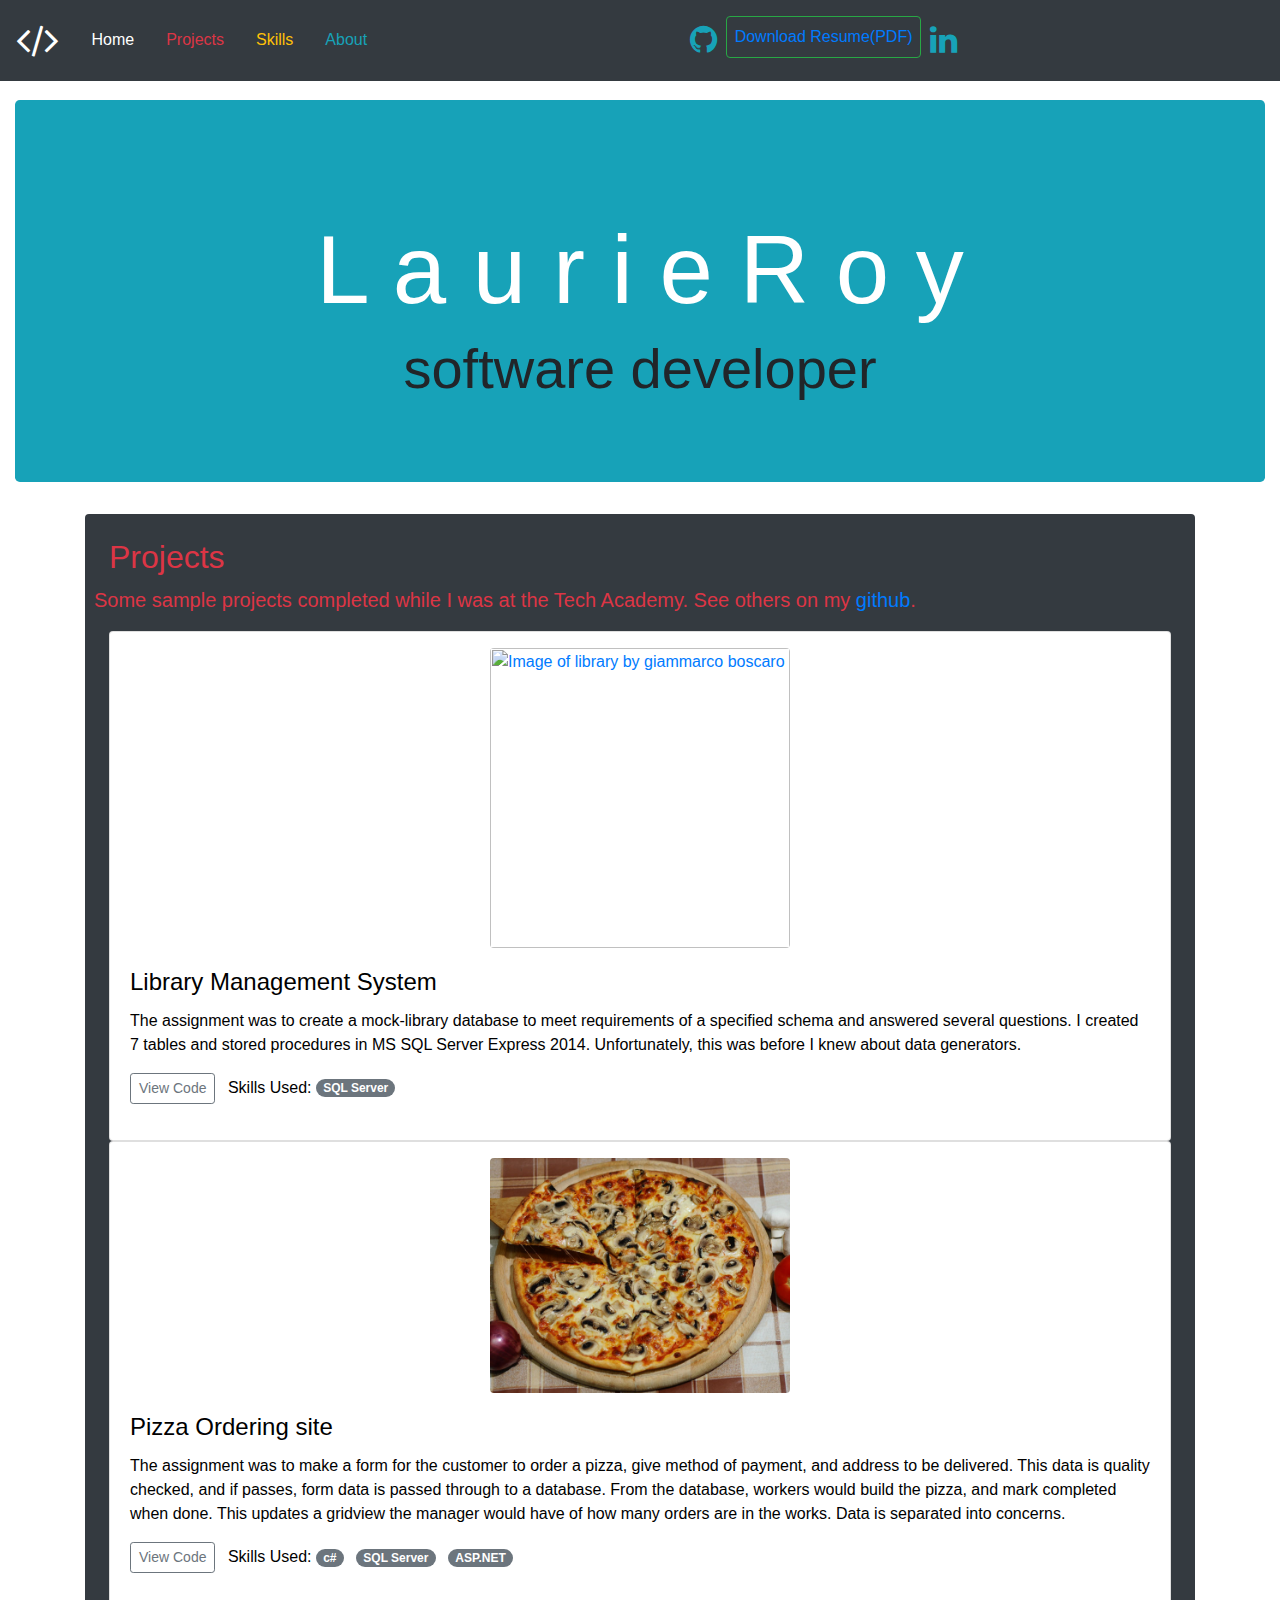
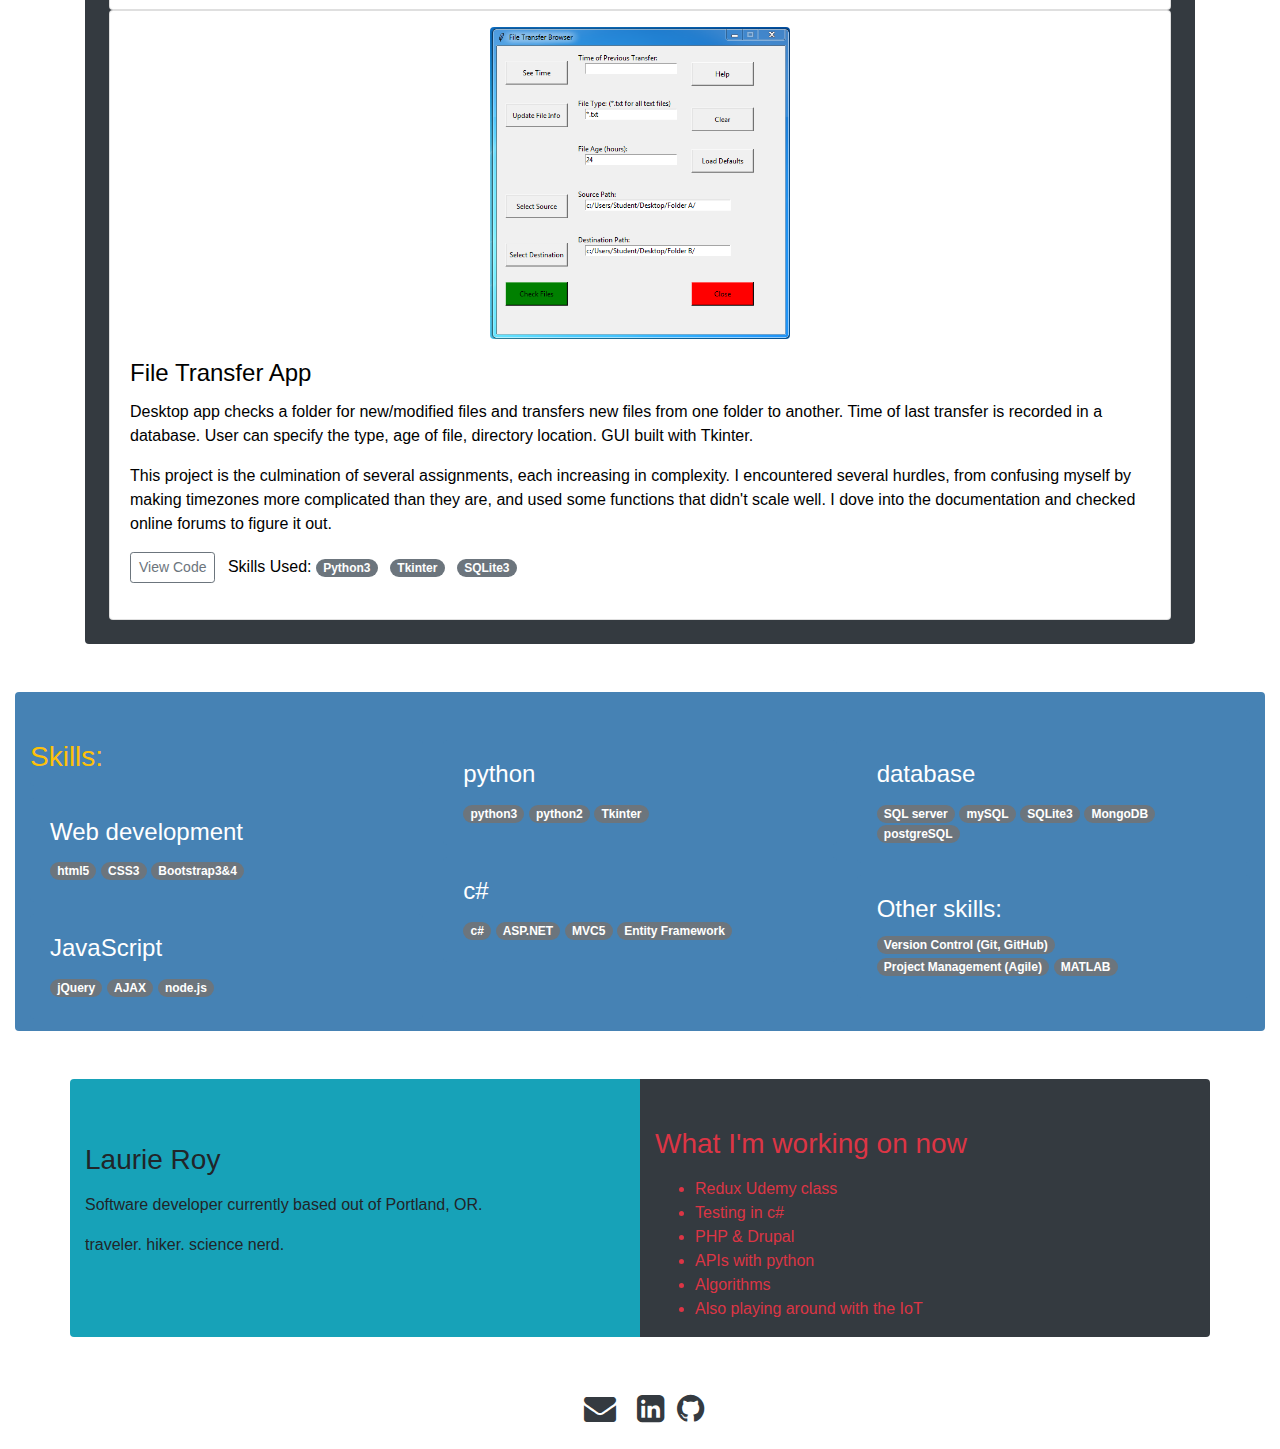
==== commit 84435328: "Add icon back in" ====
--- a/index.html
+++ b/index.html
@@ -1,294 +1,305 @@
-<!DOCTYPE=html>
-<html lang="en">
-  <head>
-    <!-- Required meta tags -->
-	<title>Laurie Roy's Portfolio</title>
-    <meta charset="utf-8">
-    <meta name="viewport" content="width=device-width, initial-scale=1, shrink-to-fit=no">
-	<!-- font awesome -->
-	<link rel="stylesheet" href="https://cdnjs.cloudflare.com/ajax/libs/font-awesome/4.7.0/css/font-awesome.min.css">
-    <!-- Bootstrap 4 CSS updated 8/2018-->
-    <link rel="stylesheet" href="https://maxcdn.bootstrapcdn.com/bootstrap/4.0.0/css/bootstrap.min.css" integrity="sha384-Gn5384xqQ1aoWXA+058RXPxPg6fy4IWvTNh0E263XmFcJlSAwiGgFAW/dAiS6JXm" crossorigin="anonymous">
-    <!-- Other CSS -->
-	<link rel="stylesheet" href="css/styles.css">
-  </head>
-
-  <body id="home">
-  <!-- Page Content -->
-	<div class="container-fluid">
-		<!-- navigation -->
-		<!--   -->
-		<nav class="navbar fixed-top navbar-expand-lg navbar-dark bg-dark ">
-			<button class="navbar-toggler navbar-toggler-right" type="button" data-toggle="collapse" data-target="#navbarNavDropdown" aria-controls="navbarNavDropdown" aria-expanded="false" aria-label="Toggle navigation">
-				<span class="navbar-toggler-icon"></span>
-			</button>
-			<!-- code icon is now pay.
-			<a class="navbar-brand" href="#">
-				<i class="fas fa-code fa-2x"></i>
-			</a>
-			<svg aria-hidden="true" data-prefix="fas" data-icon="code" role="img" xmlns="http://www.w3.org/2000/svg" viewBox="0 0 640 512" class="svg-inline--fa fa-code fa-w-20 fa-9x"><path fill="currentColor" d="M278.9 511.5l-61-17.7c-6.4-1.8-10-8.5-8.2-14.9L346.2 8.7c1.8-6.4 8.5-10 14.9-8.2l61 17.7c6.4 1.8 10 8.5 8.2 14.9L293.8 503.3c-1.9 6.4-8.5 10.1-14.9 8.2zm-114-112.2l43.5-46.4c4.6-4.9 4.3-12.7-.8-17.2L117 256l90.6-79.7c5.1-4.5 5.5-12.3.8-17.2l-43.5-46.4c-4.5-4.8-12.1-5.1-17-.5L3.8 247.2c-5.1 4.7-5.1 12.8 0 17.5l144.1 135.1c4.9 4.6 12.5 4.4 17-.5zm327.2.6l144.1-135.1c5.1-4.7 5.1-12.8 0-17.5L492.1 112.1c-4.8-4.5-12.4-4.3-17 .5L431.6 159c-4.6 4.9-4.3 12.7.8 17.2L523 256l-90.6 79.7c-5.1 4.5-5.5 12.3-.8 17.2l43.5 46.4c4.5 4.9 12.1 5.1 17 .6z" class=""></path></svg> -->
-
-			<div class="collapse navbar-collapse justify-content-start" id="navbarNavDropdown">
-			<!--	<div class="navbar-nav  "> ml-auto mt-2 mt-md-0> added this in instead of just div class   from 51 </div> -->
-				<ul class="navbar-nav mr-auto">
-					<li class="nav-item active p-2">
-						<a class="nav-link " href="#home">Home <span class="sr-only">(current)</span></a>
-					</li>
-					<li class="nav-item active p-2">
-						  <a class="nav-link text-danger" href="#projects">Projects</a>
-					</li>
-					<li class="nav-item active p-2">
-						  <a class="nav-link text-warning" href="#skills">Skills</a>
-					</li>
-					<li class="nav-item active p-2">
-						  <a class="nav-link text-info" href="#about">About</a>
-					</li>
-				</ul>
-		  		<ul class="navbar-nav mr-auto  d-flex flex-row-reverse p-2">
-		  			<li class=" nav-item active">
-						<a class="nav-link text-info" href="https://www.linkedin.com/in/laurie-roy/" target="_blank"><i class="fa fa-linkedin fa-2x"></i></a> <!--change color scheme -->
-					</li>
-					<li><button class="btn btn-outline-success ml-auto p-2 my-2 my-sm-0" type="submit" data-toggle="tooltip">
-						<a data-content="Right-click to open in new tab" rel="popover" data-placement="bottom" data-trigger="hover"
-					href="./files/LRoy_Resume.pdf" download target="_blank"> Download Resume(PDF)</button></a>
-					</li>	 <!--downloadable CV popover TBD-->
-					<li>
-						<a class="nav-link text-info" href="http://www.github.com/laurieroy" target="_blank"><i class="fa fa-github fa-2x"></i></a>
-					</li>
-				</ul>
-		  	</div>
-		</nav>
-		<!-- /jumbotron -->
-		<div class="jumbotron text-center bg-info st-4 d-none d-md-block">
-			<div class="container ">
-				<br/><br/>
-				<h1 class="display-1">L a u r i e   R o y</h1>
-				<p class="display-4">software developer</p>
-			</div>
-		</div>
-		<!-- /jumbotron -->
-
-		<!-- main area -->
-<!-- 		<div class="container col pt-5">
-		<div class="clearfix"></div>
-			<div class="row bg-dark text-danger p-4 rounded" id="projects">
-				<h2>Projects:</h2>
-				 <p> Some sample projects completed while I was at the Tech Academy.</p> -->
-<!-- new layout -->
-		<div class="container mt-3">
-			<div class="row-fluid bg-dark text-danger p-4 rounded" id="projects">
-				<div class="row">
-					<div class="col-12 "><h2>Projects</h2> </div>
-				</div>
-			 	<div class="row">
-			 		<div><p class="lead">Some sample projects completed while I was at the Tech Academy. See others on my <a text-info" href="http://www.github.com/laurieroy" target="_blank">github</a>. </p> </div>
-			 	</div>
-
-
-			  <!-- proj 1 in card style Removed: style="width:400px"-->
-			    <div class="card">
-			      <a href="https://github.com/laurieroy/SQLserverDB-LibraryMGMTsystem/blob/master/README.md" target="_blank"><img src="images/giammarco-boscaro-378319-unsplash.jpg" alt="Image of library by giammarco boscaro" class="mt-3 mx-auto d-block rounded" style="width:300px;"></a>
-			      <div class="card-body">
-			        <h4 class="card-title">Library Management System</h4>
-			        <p class="card-text">The assignment was to create a mock-library database to meet requirements of a specified schema and answered several questions.  I created 7 tables and stored procedures in MS SQL Server Express 2014. Unfortunately, this was before I knew about data generators.</p>
-
-			        <ul class="list-inline">
-			          <li class="list-inline-item"><a href="https://github.com/laurieroy/SQLserverDB-LibraryMGMTsystem" role="button" class="btn btn-sm btn-outline-secondary" target="_blank">View Code</a></li>
-			          <!-- <button type="button" class="btn btn-sm btn-outline-secondary">Run App</button> -->
-			          Skills Used:
-			          <li class="list-inline-item"><span class="badge badge-secondary badge-pill">SQL Server</span></li>
-			        </ul>
-
-			      </div>
-			    </div>
-			    <!-- / proj 1 -->
-			      <!-- proj 2 in card style Removed: style="width:400px"-->
-			    <div class="card" >
-			      <a href="https://github.com/laurieroy/PapaBobsPizza_DB/blob/master/README.md" target="_blank"><img src="images/pizza.jpg" alt="pizza image" class="mx-auto d-block mt-3 rounded" style="width:300px;"></a>
-			      <div class="card-body">
-			        <h4 class="card-title">Pizza Ordering site</h4>
-			        <p class="card-text">The assignment was to make a form for the customer to order a pizza, give method of payment, and address to be delivered. This data is quality checked, and if passes, form data is passed through to a database. From the database, workers would build the pizza, and mark completed when done. This updates a gridview the manager would have of how many orders are in the works. Data is separated into concerns. </p>
-
-			        <ul class="list-inline">
-			          <li class="list-inline-item">
-			          <a href="https://github.com/laurieroy/PapaBobsPizza_DB" target="_blank" class="btn btn-sm btn-outline-secondary"
-			          role="button" >View Code</a></li>
-			          <!-- <button type="button" class="btn btn-sm btn-outline-secondary">Run App</button> -->
-			          Skills Used:
-			          <li class="list-inline-item"><span class="badge badge-secondary badge-pill">c#</span></li>
-			          <li class="list-inline-item"><span class="badge badge-secondary badge-pill">SQL Server</span></li>
-			          <li class="list-inline-item"><span class="badge badge-secondary badge-pill">ASP.NET</span></li>
-			        </ul>
-
-			      </div>
-			    </div>
-			    <!-- / proj 2 -->
-
-			      <!-- proj 3 in card style Removed: style="width:400px"-->
-			    <div class="card" >
-			      <a href="https://github.com/laurieroy/File-Transfer-Application" target="_blank"><img src="images/DailyFileTransferApp.PNG" alt="File Transfer App" class="mx-auto d-block mt-3 rounded" style="width:300px;"> </a>
-			      <div class="card-body">
-			        <h4 class="card-title">File Transfer App</h4>
-			        <p class="card-text">Desktop app checks a folder for new/modified files and transfers new files from one folder to another. Time of last transfer is recorded in a database.  User can specify the type, age of file, directory location. GUI built with Tkinter.</p>
-			      <p>
-			      This project is the culmination of several assignments, each increasing in complexity. I encountered several hurdles, from confusing myself by making timezones more complicated than they are, and used some functions that didn't scale well. I dove into the documentation and checked online forums to figure it out.</p>
-
-			        <ul class="list-inline">
-			          <li class="list-inline-item"><a class="btn btn-sm btn-outline-secondary" role="button"
-			          href="https://github.com/laurieroy/Tech-Acad-Projects/blob/master/python/files24_main.pyw" target="_blank">View Code</a></li>
-			          <!-- <button type="button" class="btn btn-sm btn-outline-secondary">Run App</button> -->
-			          Skills Used:
-
-			          <li class="list-inline-item"><span class="badge badge-secondary badge-pill">Python3</span></li>
-			          <li class="list-inline-item"><span class="badge badge-secondary badge-pill">Tkinter</span></li>
-			          <li class="list-inline-item"><span class="badge badge-secondary badge-pill">SQLite3</span></li>
-			        </ul>
-
-			      </div>
-			    </div>
-			    <!-- / proj 3 -->
-			  </div>
-		<!-- /new layout -->
-		</div>
-			<!--SKILLS SECTION -->
-		<div class="container col my-5 pt-5 text-white rounded" id="skills">
-			<div class="card-columns justify-content-md-center ">
-				<div class="row no-gutters justify-content-md-center">
-
-					<div class="card">
-						<h3 class="card-title text-warning"> Skills:</h3>
-					</div>
-				</div>
-				<div class="card">
-					<div class="card-body">
-						<h4 class="card-title">Web development</h4>
-						<span class="badge badge-pill badge-secondary">html5</span>
-						<span class="badge badge-pill badge-secondary">CSS3</span>
-						<span class="badge badge-pill badge-secondary">Bootstrap3&4</span>
-					</div>
-				</div>
-				<div class="card">
-					<div class="card-body">
-						<h4 class="card-title">JavaScript</h4>
-							<span class="badge badge-pill badge-secondary">jQuery</span>
-							<span class="badge badge-pill badge-secondary">AJAX</span>
-							<span class="badge badge-pill badge-secondary">node.js</span>
-					</div>
-				</div>
-				<div class="card">
-					<div class="card-body">
-						<h4 class="card-title">python</h4>
-							<span class="badge badge-pill badge-secondary">python3</span>
-							<span class="badge badge-pill badge-secondary">python2</span>
-							<span class="badge badge-secondary badge-pill">Tkinter</span>
-					<!--		<span class="badge badge-pill badge-info">numPy</span>
-						<!--	<span class="badge badge-pill badge-info">TBD SciPy</span>						TBD -->
-					</div>
-				</div>
-
-				<div class="card">
-					<div class="card-body">
-						<h4 class="card-title">c#</h4>
-						<span class="badge badge-pill badge-secondary">c#</span>
-						<span class="badge badge-pill badge-secondary">ASP.NET</span>
-						<span class="badge badge-pill badge-secondary">MVC5</span>
-						<span class="badge badge-pill badge-secondary">Entity Framework</span>
-					</div>
-				</div>
-
-
-				<div class="card">
-					<div class="card-body">
-						<h4 class="card-title">database</h4>
-							<span class="badge badge-pill badge-secondary">SQL server</span>
-							<span class="badge badge-pill badge-secondary">mySQL</span>
-							<span class="badge badge-pill badge-secondary">SQLite3</span>
-							<span class="badge badge-pill badge-secondary">MongoDB</span>
-							<span class="badge badge-pill badge-secondary">postgreSQL</span>
-					</div>
-				</div>
-				<div class="card">
-					<div class="card-body">
-						<h4 class="card-title">Other skills:</h4>
-							<span class="badge badge-pill badge-secondary">Version Control (Git, GitHub)</span>
-							<span class="badge badge-pill badge-secondary">Project Management (Agile) </span>
-							<span class="badge badge-pill badge-secondary">MATLAB </span>
-
-					</div>
-				</div>
-			</div>
-		</div> 		<!-- / skills -->
-
-
-
-
-	<!-- about -->
-		<div class="container my-5" >
-			<div class="row">
-				<div class="col md-4 pt-5 bg-info rounded-left" id="about">
-				  <p><h3>Laurie Roy</h3></p>
-		<!--	  <img src="./images/Laurie_grotto.jpg" class="img-responsive img-circle rounded float-left" alt="Laurie Roy">   FIX SIZING -->
-				  <p>Software developer currently based out of Portland, OR. </p>
-				  <p>traveler. hiker. science nerd.</p>
-				</div>
-		<!--  current projects-->
-				<div class="col md-4 bg-dark text-danger pt-5 rounded-right" >
-					<h3>What I'm working on now</h3>
-					<p>
-					<ul>
-						<li>Redux Udemy class</li>
-						<li>Testing in c#</li>
-						<li>PHP & Drupal </li>
-						<li>APIs with python</li>
-						<li>Algorithms</li>
-						<li>Also playing around with the IoT</li>
-					</ul>
-				</div>
-			</div>
-		</div>
-<!-- /current projs -->
-               	<!-- contact -->
-
-
-
-	<footer class="footer text-center" id="contact">
-		<div class="d-flex flex-row justify-content-center">
-			<ul class="list-inline">
-				<li class="list-inline-item">
-					<a href="mailto: laurieroy.dev@gmail.com"><i class="fa fa-envelope fa-2x p-2 text-dark" ></i></a>
-				</li>
-				<li class="list-inline-item">
-					<a href="https://www.linkedin.com/in/laurie-roy/" target="_blank"><i class="fa fa-linkedin-square fa-2x text-dark"></i></a>
-				</li>
-				<li class="list-inline-item">
-					<a href="http://www.github.com/laurieroy" target="_blank"><i class="fa fa-github fa-2x text-dark"></i></a>
-				</li>
-			</ul>
-
-			<!--<div class="list-inline social-buttons p-2"> </div>  check spacing on this at diff breakpoints -->
-				<!--
-				<div class="p-2">&copy; 2018 <a href="https://github.com/laurieroy"><strong>Laurie Roy</strong></a> All Rights Reserved.</div>
-
-
-				<!-- /contact -->
-	</footer>
-								<!-- /footer -->
-								<!-- Add tooltip back in?
-	<script>
-	$(document).ready(function(){
-	    $('[data-toggle="tooltip"]').tooltip();
-	});
-	$('#popoverOption').popover({ trigger: "hover" });
-	</script>
- -->
-	<!-- /main content -->
-
-	<!-- jQuery, ajax, BS -->
-	<script src="https://code.jquery.com/jquery-3.2.1.slim.min.js" integrity="sha384-KJ3o2DKtIkvYIK3UENzmM7KCkRr/rE9/Qpg6aAZGJwFDMVNA/GpGFF93hXpG5KkN" crossorigin="anonymous"></script>
-	<script src="https://cdnjs.cloudflare.com/ajax/libs/popper.js/1.12.9/umd/popper.min.js" integrity="sha384-ApNbgh9B+Y1QKtv3Rn7W3mgPxhU9K/ScQsAP7hUibX39j7fakFPskvXusvfa0b4Q" crossorigin="anonymous"></script>
-	<script src="https://maxcdn.bootstrapcdn.com/bootstrap/4.0.0/js/bootstrap.min.js" integrity="sha384-JZR6Spejh4U02d8jOt6vLEHfe/JQGiRRSQQxSfFWpi1MquVdAyjUar5+76PVCmYl" crossorigin="anonymous"></script>
-
-
-  	</body>
-
-  </html>
+<!DOCTYPE=html>
+<html lang="en">
+
+<head>
+    <!-- Required meta tags -->
+    <title>Laurie Roy's Portfolio</title>
+    <meta charset="utf-8">
+    <meta name="viewport" content="width=device-width, initial-scale=1, shrink-to-fit=no">
+    <!-- font awesome -->
+    <link rel="stylesheet" href="https://cdnjs.cloudflare.com/ajax/libs/font-awesome/4.7.0/css/font-awesome.min.css">
+    <!-- Bootstrap 4 CSS updated 8/2018-->
+    <link rel="stylesheet" href="https://maxcdn.bootstrapcdn.com/bootstrap/4.0.0/css/bootstrap.min.css" integrity="sha384-Gn5384xqQ1aoWXA+058RXPxPg6fy4IWvTNh0E263XmFcJlSAwiGgFAW/dAiS6JXm" crossorigin="anonymous">
+    <!-- Other CSS -->
+    <link rel="stylesheet" href="css/styles.css">
+</head>
+
+<body id="home">
+    <!-- Page Content -->
+    <div class="container-fluid">
+        <!-- navigation -->
+        <!--   -->
+        <nav class="navbar fixed-top navbar-expand-lg navbar-dark bg-dark ">
+            <button class="navbar-toggler navbar-toggler-right" type="button" data-toggle="collapse" data-target="#navbarNavDropdown" aria-controls="navbarNavDropdown" aria-expanded="false" aria-label="Toggle navigation">
+                <span class="navbar-toggler-icon"></span>
+            </button>
+            
+            <a class="navbar-brand" href="#">
+                <i class="fa fa-code fa-2x"></i>
+            </a>
+
+
+            <div class="collapse navbar-collapse justify-content-start" id="navbarNavDropdown">
+                <!--	<div class="navbar-nav  "> ml-auto mt-2 mt-md-0> added this in instead of just div class   from 51 </div> -->
+                <ul class="navbar-nav mr-auto">
+                    <li class="nav-item active p-2">
+                        <a class="nav-link " href="#home">Home <span class="sr-only">(current)</span></a>
+                    </li>
+                    <li class="nav-item active p-2">
+                        <a class="nav-link text-danger" href="#projects">Projects</a>
+                    </li>
+                    <li class="nav-item active p-2">
+                        <a class="nav-link text-warning" href="#skills">Skills</a>
+                    </li>
+                    <li class="nav-item active p-2">
+                        <a class="nav-link text-info" href="#about">About</a>
+                    </li>
+                </ul>
+                <ul class="navbar-nav mr-auto  d-flex flex-row-reverse p-2">
+                    <li class=" nav-item active">
+                        <a class="nav-link text-info" href="https://www.linkedin.com/in/laurie-roy/" target="_blank"><i class="fa fa-linkedin fa-2x"></i></a>
+                        <!--change color scheme -->
+                    </li>
+                    <li><button class="btn btn-outline-success ml-auto p-2 my-2 my-sm-0" type="submit" data-toggle="tooltip">
+                            <a data-content="Right-click to open in new tab" rel="popover" data-placement="bottom" data-trigger="hover" href="./files/LRoy_Resume.pdf" download target="_blank"> Download Resume(PDF)</button></a>
+                    </li>
+                    <!--downloadable CV popover TBD-->
+                    <li>
+                        <a class="nav-link text-info" href="http://www.github.com/laurieroy" target="_blank"><i class="fa fa-github fa-2x"></i></a>
+                    </li>
+                </ul>
+            </div>
+        </nav>
+        <!-- /jumbotron -->
+        <div class="jumbotron text-center bg-info st-4 d-none d-md-block">
+            <div class="container ">
+                <br /><br />
+                <h1 class="display-1">L a u r i e R o y</h1>
+                <p class="display-4">software developer</p>
+            </div>
+        </div>
+        <!-- /jumbotron -->
+
+        <!-- main area -->
+        <!-- 		<div class="container col pt-5">
+		<div class="clearfix"></div>
+			<div class="row bg-dark text-danger p-4 rounded" id="projects">
+				<h2>Projects:</h2>
+				 <p> Some sample projects completed while I was at the Tech Academy.</p> -->
+        <!-- new layout -->
+        <div class="container mt-3">
+            <div class="row-fluid bg-dark text-danger p-4 rounded" id="projects">
+                <div class="row">
+                    <div class="col-12 ">
+                        <h2>Projects</h2>
+                    </div>
+                </div>
+                <div class="row">
+                    <div>
+                        <p class="lead">Some sample projects completed while I was at the Tech Academy. See others on my <a text-info" href="http://www.github.com/laurieroy" target="_blank">github</a>. </p>
+                    </div>
+                </div>
+
+
+                <!-- proj 1 in card style Removed: style="width:400px"-->
+                <div class="card">
+                    <a href="https://github.com/laurieroy/SQLserverDB-LibraryMGMTsystem/blob/master/README.md" target="_blank"><img src="images/giammarco-boscaro-378319-unsplash.jpg" alt="Image of library by giammarco boscaro" class="mt-3 mx-auto d-block rounded"
+                            style="width:300px;"></a>
+                    <div class="card-body">
+                        <h4 class="card-title">Library Management System</h4>
+                        <p class="card-text">The assignment was to create a mock-library database to meet requirements of a specified schema and answered several questions. I created 7 tables and stored procedures in MS SQL Server Express 2014.
+                            Unfortunately, this was before I knew about data generators.</p>
+
+                        <ul class="list-inline">
+                            <li class="list-inline-item"><a href="https://github.com/laurieroy/SQLserverDB-LibraryMGMTsystem" role="button" class="btn btn-sm btn-outline-secondary" target="_blank">View Code</a></li>
+                            <!-- <button type="button" class="btn btn-sm btn-outline-secondary">Run App</button> -->
+                            Skills Used:
+                            <li class="list-inline-item"><span class="badge badge-secondary badge-pill">SQL Server</span></li>
+                        </ul>
+
+                    </div>
+                </div>
+                <!-- / proj 1 -->
+                <!-- proj 2 in card style Removed: style="width:400px"-->
+                <div class="card">
+                    <a href="https://github.com/laurieroy/PapaBobsPizza_DB/blob/master/README.md" target="_blank"><img src="images/pizza.jpg" alt="pizza image" class="mx-auto d-block mt-3 rounded" style="width:300px;"></a>
+                    <div class="card-body">
+                        <h4 class="card-title">Pizza Ordering site</h4>
+                        <p class="card-text">The assignment was to make a form for the customer to order a pizza, give method of payment, and address to be delivered. This data is quality checked, and if passes, form data is passed through to a
+                            database. From the database, workers would build the pizza, and mark completed when done. This updates a gridview the manager would have of how many orders are in the works. Data is separated into concerns. </p>
+
+                        <ul class="list-inline">
+                            <li class="list-inline-item">
+                                <a href="https://github.com/laurieroy/PapaBobsPizza_DB" target="_blank" class="btn btn-sm btn-outline-secondary" role="button">View Code</a></li>
+                            <!-- <button type="button" class="btn btn-sm btn-outline-secondary">Run App</button> -->
+                            Skills Used:
+                            <li class="list-inline-item"><span class="badge badge-secondary badge-pill">c#</span></li>
+                            <li class="list-inline-item"><span class="badge badge-secondary badge-pill">SQL Server</span></li>
+                            <li class="list-inline-item"><span class="badge badge-secondary badge-pill">ASP.NET</span></li>
+                        </ul>
+
+                    </div>
+                </div>
+                <!-- / proj 2 -->
+
+                <!-- proj 3 in card style Removed: style="width:400px"-->
+                <div class="card">
+                    <a href="https://github.com/laurieroy/File-Transfer-Application" target="_blank"><img src="images/DailyFileTransferApp.PNG" alt="File Transfer App" class="mx-auto d-block mt-3 rounded" style="width:300px;"> </a>
+                    <div class="card-body">
+                        <h4 class="card-title">File Transfer App</h4>
+                        <p class="card-text">Desktop app checks a folder for new/modified files and transfers new files from one folder to another. Time of last transfer is recorded in a database. User can specify the type, age of file, directory
+                            location. GUI built with Tkinter.</p>
+                        <p>
+                            This project is the culmination of several assignments, each increasing in complexity. I encountered several hurdles, from confusing myself by making timezones more complicated than they are, and used some functions that
+                            didn't scale well. I dove into the documentation and checked online forums to figure it out.</p>
+
+                        <ul class="list-inline">
+                            <li class="list-inline-item"><a class="btn btn-sm btn-outline-secondary" role="button" href="https://github.com/laurieroy/Tech-Acad-Projects/blob/master/python/files24_main.pyw" target="_blank">View Code</a></li>
+                            <!-- <button type="button" class="btn btn-sm btn-outline-secondary">Run App</button> -->
+                            Skills Used:
+
+                            <li class="list-inline-item"><span class="badge badge-secondary badge-pill">Python3</span></li>
+                            <li class="list-inline-item"><span class="badge badge-secondary badge-pill">Tkinter</span></li>
+                            <li class="list-inline-item"><span class="badge badge-secondary badge-pill">SQLite3</span></li>
+                        </ul>
+
+                    </div>
+                </div>
+                <!-- / proj 3 -->
+            </div>
+            <!-- /new layout -->
+        </div>
+        <!--SKILLS SECTION -->
+        <div class="container col my-5 pt-5 text-white rounded" id="skills">
+            <div class="card-columns justify-content-md-center ">
+                <div class="row no-gutters justify-content-md-center">
+
+                    <div class="card">
+                        <h3 class="card-title text-warning"> Skills:</h3>
+                    </div>
+                </div>
+                <div class="card">
+                    <div class="card-body">
+                        <h4 class="card-title">Web development</h4>
+                        <span class="badge badge-pill badge-secondary">html5</span>
+                        <span class="badge badge-pill badge-secondary">CSS3</span>
+                        <span class="badge badge-pill badge-secondary">Bootstrap3&4</span>
+                    </div>
+                </div>
+                <div class="card">
+                    <div class="card-body">
+                        <h4 class="card-title">JavaScript</h4>
+                        <span class="badge badge-pill badge-secondary">jQuery</span>
+                        <span class="badge badge-pill badge-secondary">AJAX</span>
+                        <span class="badge badge-pill badge-secondary">node.js</span>
+                    </div>
+                </div>
+                <div class="card">
+                    <div class="card-body">
+                        <h4 class="card-title">python</h4>
+                        <span class="badge badge-pill badge-secondary">python3</span>
+                        <span class="badge badge-pill badge-secondary">python2</span>
+                        <span class="badge badge-secondary badge-pill">Tkinter</span>
+                        <!--		<span class="badge badge-pill badge-info">numPy</span>
+						<!--	<span class="badge badge-pill badge-info">TBD SciPy</span>						TBD -->
+                    </div>
+                </div>
+
+                <div class="card">
+                    <div class="card-body">
+                        <h4 class="card-title">c#</h4>
+                        <span class="badge badge-pill badge-secondary">c#</span>
+                        <span class="badge badge-pill badge-secondary">ASP.NET</span>
+                        <span class="badge badge-pill badge-secondary">MVC5</span>
+                        <span class="badge badge-pill badge-secondary">Entity Framework</span>
+                    </div>
+                </div>
+
+
+                <div class="card">
+                    <div class="card-body">
+                        <h4 class="card-title">database</h4>
+                        <span class="badge badge-pill badge-secondary">SQL server</span>
+                        <span class="badge badge-pill badge-secondary">mySQL</span>
+                        <span class="badge badge-pill badge-secondary">SQLite3</span>
+                        <span class="badge badge-pill badge-secondary">MongoDB</span>
+                        <span class="badge badge-pill badge-secondary">postgreSQL</span>
+                    </div>
+                </div>
+                <div class="card">
+                    <div class="card-body">
+                        <h4 class="card-title">Other skills:</h4>
+                        <span class="badge badge-pill badge-secondary">Version Control (Git, GitHub)</span>
+                        <span class="badge badge-pill badge-secondary">Project Management (Agile) </span>
+                        <span class="badge badge-pill badge-secondary">MATLAB </span>
+
+                    </div>
+                </div>
+            </div>
+        </div> <!-- / skills -->
+
+
+
+
+        <!-- about -->
+        <div class="container my-5">
+            <div class="row">
+                <div class="col md-4 pt-5 bg-info rounded-left" id="about">
+                    <p>
+                        <h3>Laurie Roy</h3>
+                    </p>
+                    <!--	  <img src="./images/Laurie_grotto.jpg" class="img-responsive img-circle rounded float-left" alt="Laurie Roy">   FIX SIZING -->
+                    <p>Software developer currently based out of Portland, OR. </p>
+                    <p>traveler. hiker. science nerd.</p>
+                </div>
+                <!--  current projects-->
+                <div class="col md-4 bg-dark text-danger pt-5 rounded-right">
+                    <h3>What I'm working on now</h3>
+                    <p>
+                        <ul>
+                            <li>Redux Udemy class</li>
+                            <li>Testing in c#</li>
+                            <li>PHP & Drupal </li>
+                            <li>APIs with python</li>
+                            <li>Algorithms</li>
+                            <li>Also playing around with the IoT</li>
+                        </ul>
+                </div>
+            </div>
+        </div>
+        <!-- /current projs -->
+        <!-- contact -->
+
+
+
+        <footer class="footer text-center" id="contact">
+            <div class="d-flex flex-row justify-content-center">
+                <ul class="list-inline">
+                    <li class="list-inline-item">
+                        <a href="mailto: laurieroy.dev@gmail.com"><i class="fa fa-envelope fa-2x p-2 text-dark"></i></a>
+                    </li>
+                    <li class="list-inline-item">
+                        <a href="https://www.linkedin.com/in/laurie-roy/" target="_blank"><i class="fa fa-linkedin-square fa-2x text-dark"></i></a>
+                    </li>
+                    <li class="list-inline-item">
+                        <a href="http://www.github.com/laurieroy" target="_blank"><i class="fa fa-github fa-2x text-dark"></i></a>
+                    </li>
+                </ul>
+
+                <!--<div class="list-inline social-buttons p-2"> </div>  check spacing on this at diff breakpoints -->
+                <!--
+				<div class="p-2">&copy; 2018 <a href="https://github.com/laurieroy"><strong>Laurie Roy</strong></a> All Rights Reserved.</div>
+
+
+				<!-- /contact -->
+        </footer>
+        <!-- /footer -->
+        <!-- Add tooltip back in?
+	<script>
+	$(document).ready(function(){
+	    $('[data-toggle="tooltip"]').tooltip();
+	});
+	$('#popoverOption').popover({ trigger: "hover" });
+	</script>
+ -->
+        <!-- /main content -->
+
+        <!-- jQuery, ajax, BS -->
+        <script src="https://code.jquery.com/jquery-3.2.1.slim.min.js" integrity="sha384-KJ3o2DKtIkvYIK3UENzmM7KCkRr/rE9/Qpg6aAZGJwFDMVNA/GpGFF93hXpG5KkN" crossorigin="anonymous"></script>
+        <script src="https://cdnjs.cloudflare.com/ajax/libs/popper.js/1.12.9/umd/popper.min.js" integrity="sha384-ApNbgh9B+Y1QKtv3Rn7W3mgPxhU9K/ScQsAP7hUibX39j7fakFPskvXusvfa0b4Q" crossorigin="anonymous"></script>
+        <script src="https://maxcdn.bootstrapcdn.com/bootstrap/4.0.0/js/bootstrap.min.js" integrity="sha384-JZR6Spejh4U02d8jOt6vLEHfe/JQGiRRSQQxSfFWpi1MquVdAyjUar5+76PVCmYl" crossorigin="anonymous"></script>
+
+
+</body>
+
+</html>
--- a/css/styles.css
+++ b/css/styles.css
@@ -3,7 +3,7 @@
 /*	font-family: roboto; */
 	font-weight: 900;
 /*	text-transform: uppercase;*/
-} 
+}
 
 body {
 	padding-top: 100px;
@@ -16,7 +16,9 @@
 .fa {
 	padding: .25;
 }
-
+.fa-cod {
+	color: 
+}
 #projects .card {
 	color: black;
 }
@@ -47,4 +49,4 @@
 
 #about {
 	background-color: #FFFB00;
-}+}
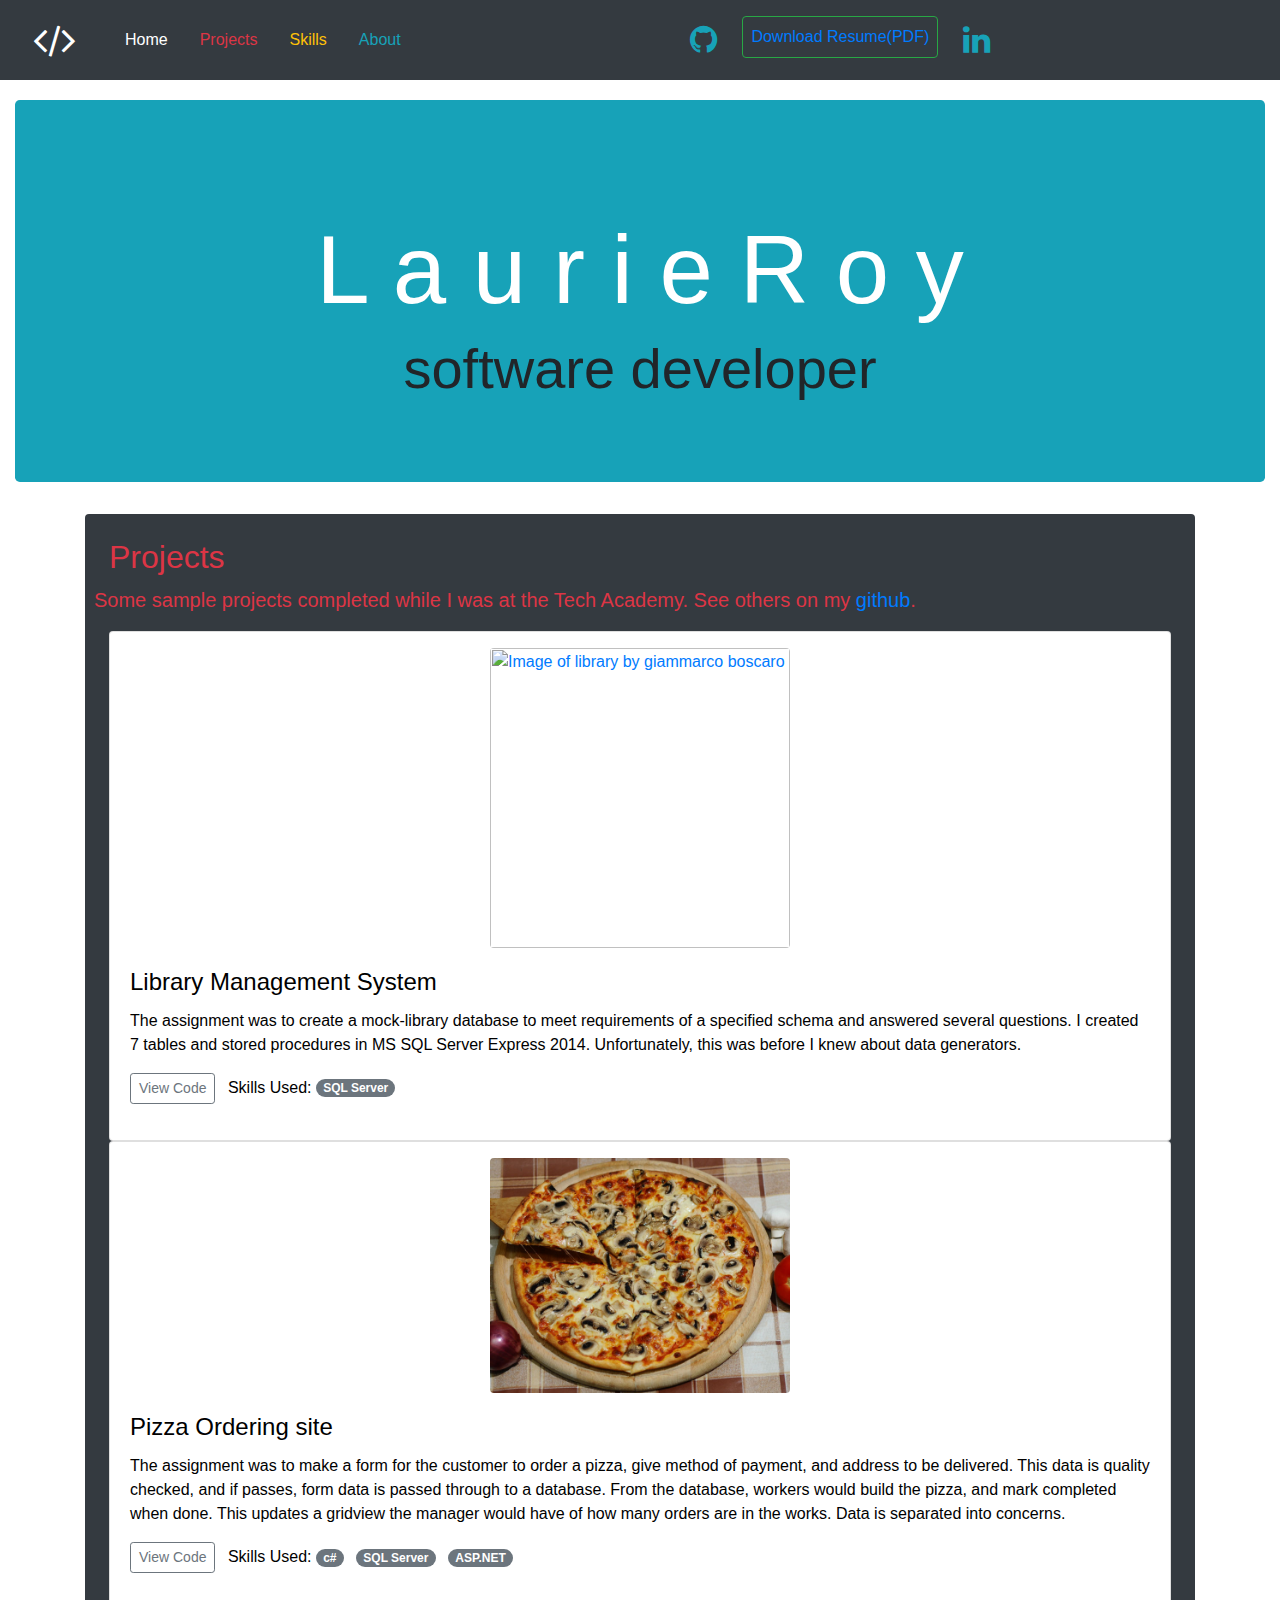
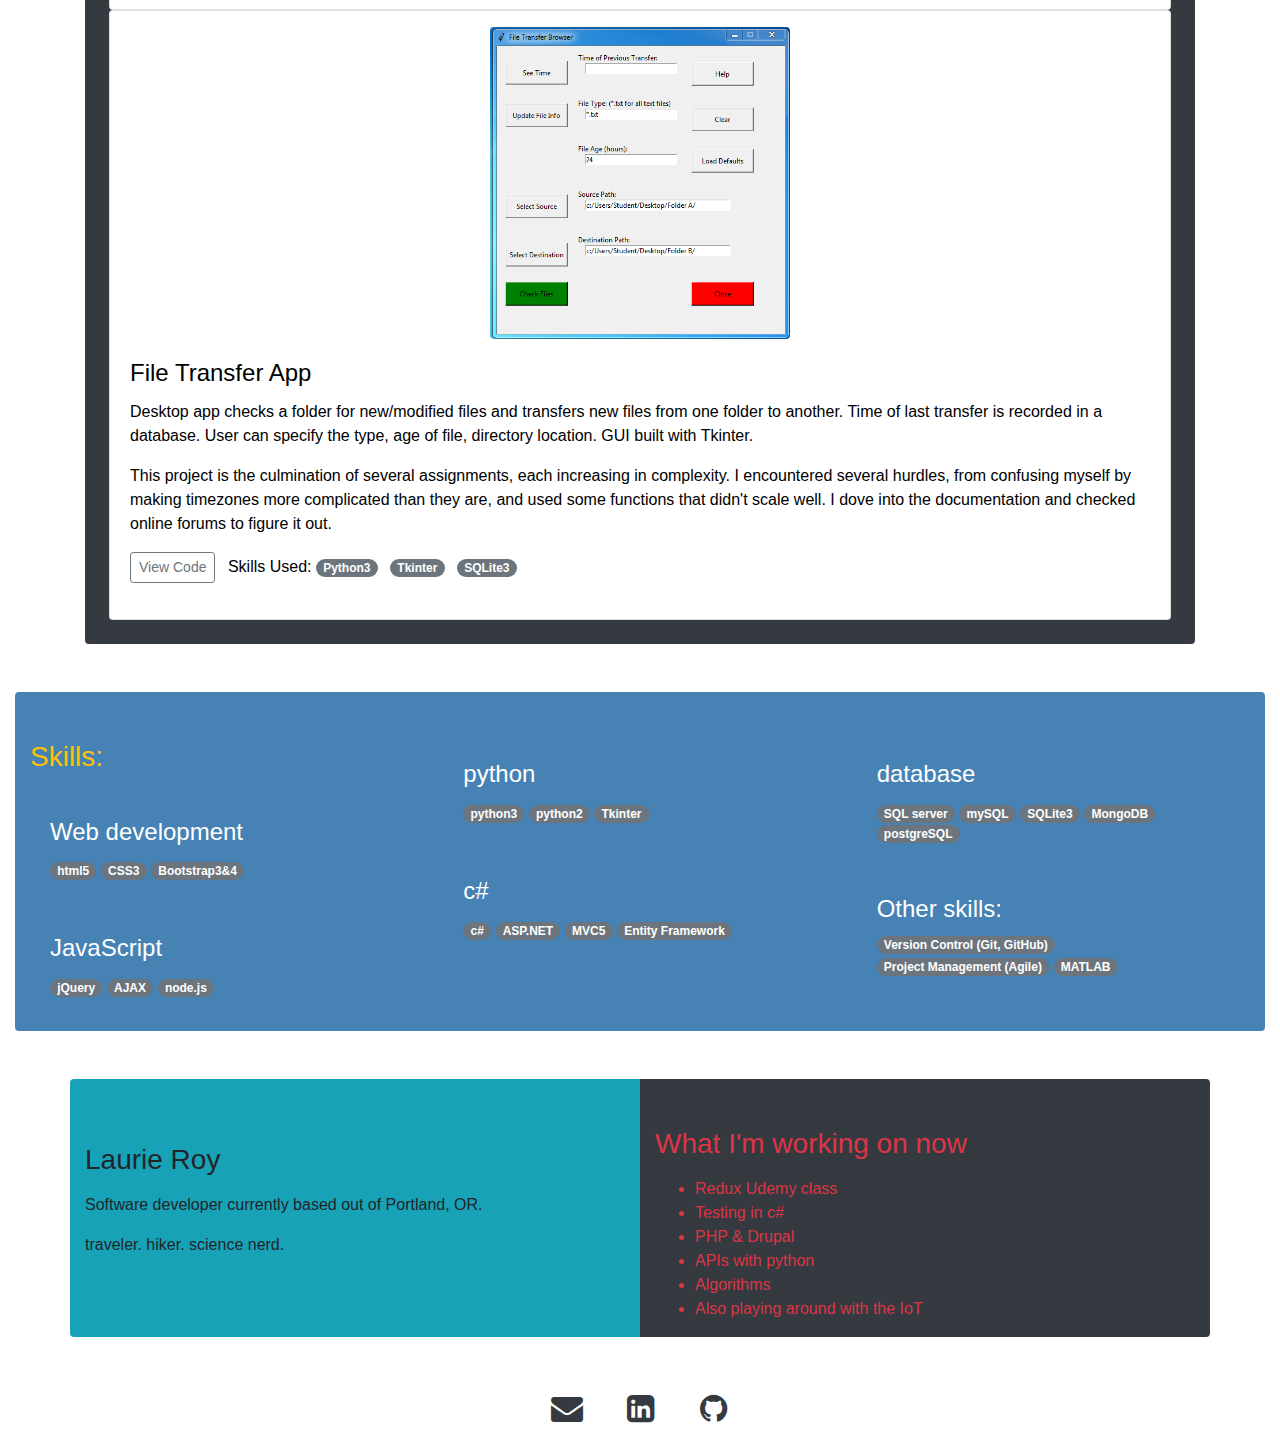
==== commit 914c227d: "Change icon padding" ====
--- a/index.html
+++ b/index.html
@@ -23,7 +23,7 @@
             <button class="navbar-toggler navbar-toggler-right" type="button" data-toggle="collapse" data-target="#navbarNavDropdown" aria-controls="navbarNavDropdown" aria-expanded="false" aria-label="Toggle navigation">
                 <span class="navbar-toggler-icon"></span>
             </button>
-            
+
             <a class="navbar-brand" href="#">
                 <i class="fa fa-code fa-2x"></i>
             </a>
@@ -45,7 +45,7 @@
                         <a class="nav-link text-info" href="#about">About</a>
                     </li>
                 </ul>
-                <ul class="navbar-nav mr-auto  d-flex flex-row-reverse p-2">
+                <ul class="navbar-nav mr-auto d-flex flex-row-reverse p-2">
                     <li class=" nav-item active">
                         <a class="nav-link text-info" href="https://www.linkedin.com/in/laurie-roy/" target="_blank"><i class="fa fa-linkedin fa-2x"></i></a>
                         <!--change color scheme -->
--- a/css/styles.css
+++ b/css/styles.css
@@ -14,10 +14,11 @@
 }
 
 .fa {
-	padding: .25;
+	margin: 0 7px;
+	padding: 0 10px
 }
-.fa-cod {
-	color: 
+.fa-code {
+	color:
 }
 #projects .card {
 	color: black;
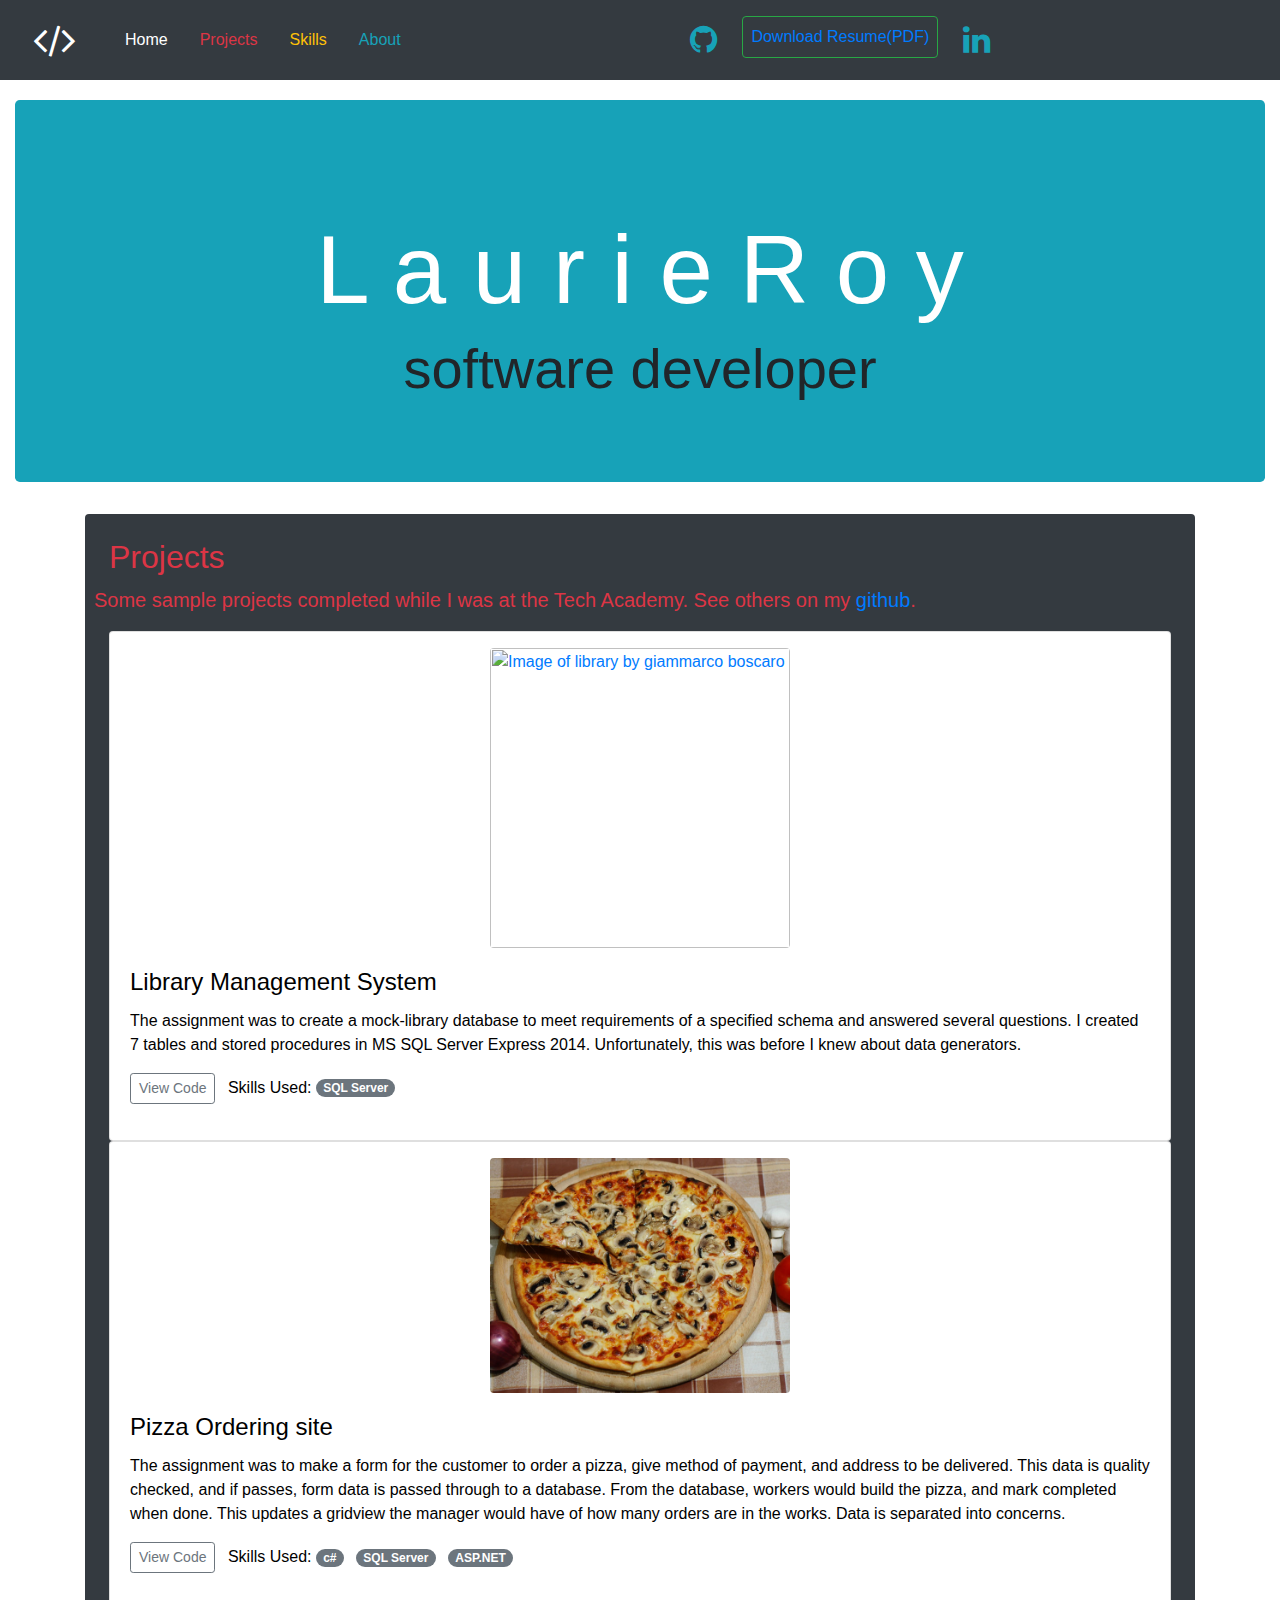
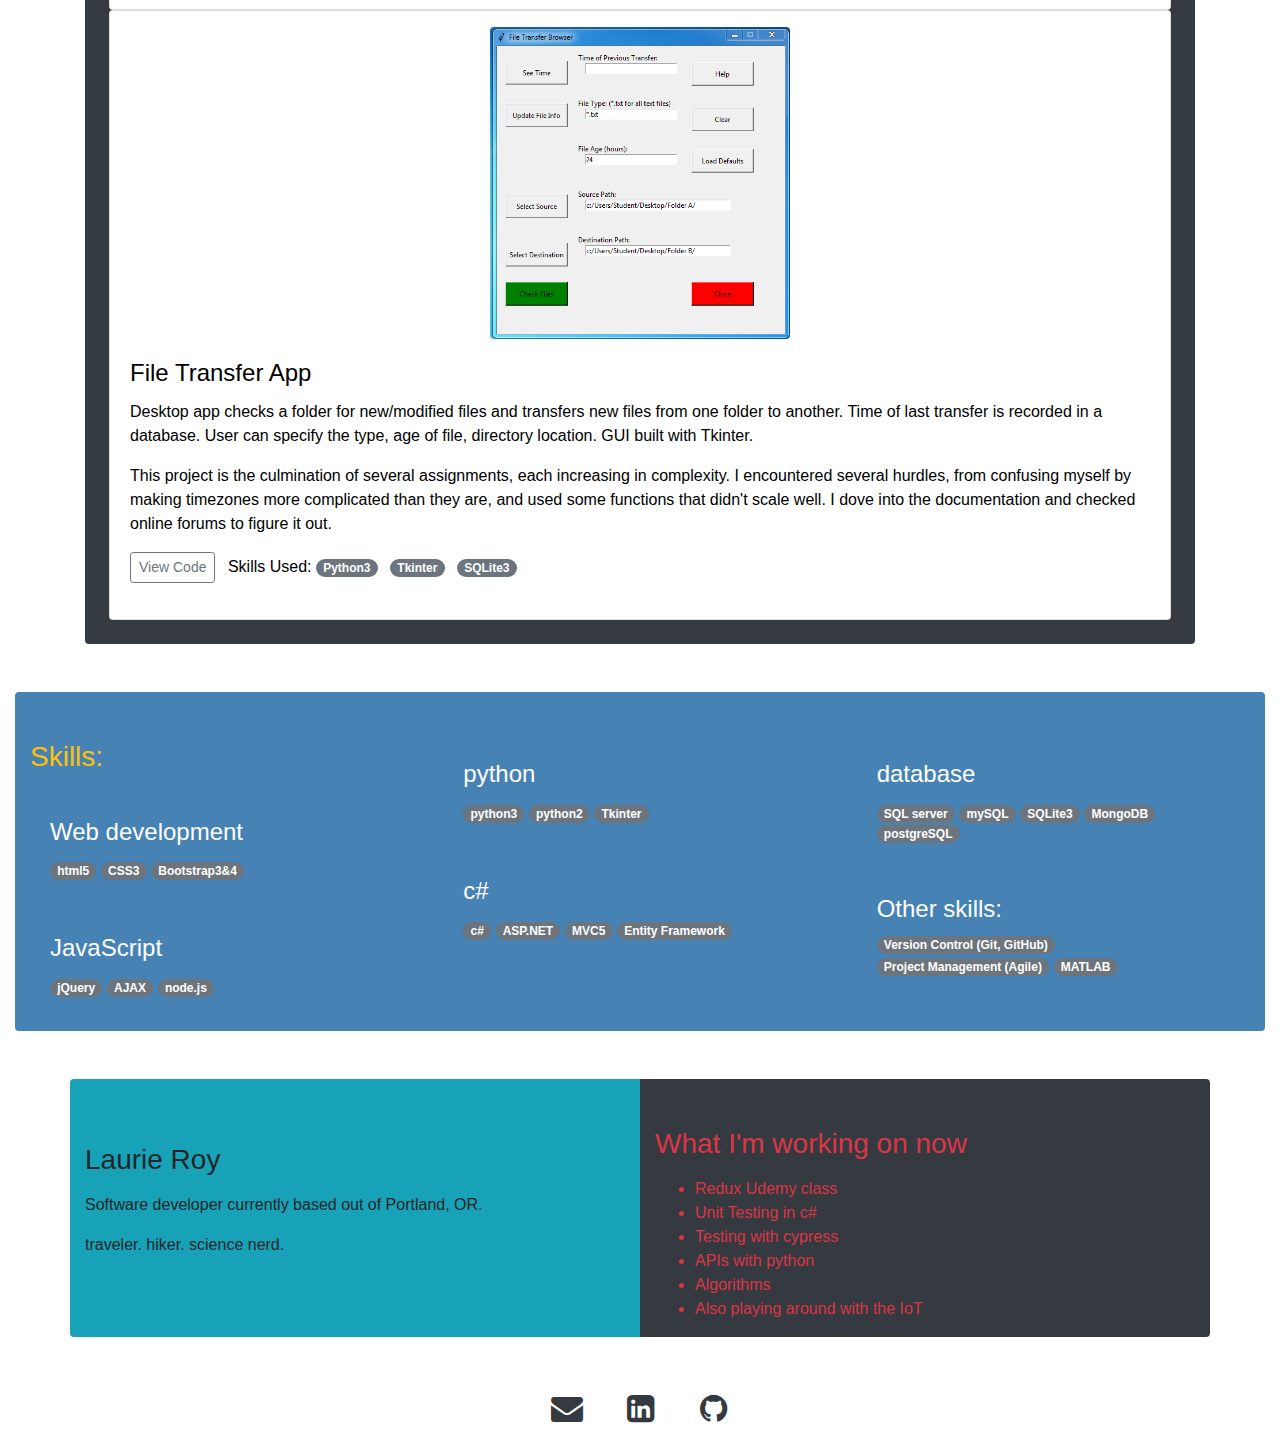
==== commit cddf8d2b: "Update index.html" ====
--- a/index.html
+++ b/index.html
@@ -248,8 +248,8 @@
                     <p>
                         <ul>
                             <li>Redux Udemy class</li>
-                            <li>Testing in c#</li>
-                            <li>PHP & Drupal </li>
+                            <li>Unit Testing in c#</li>
+                            <li>Testing with cypress </li>
                             <li>APIs with python</li>
                             <li>Algorithms</li>
                             <li>Also playing around with the IoT</li>
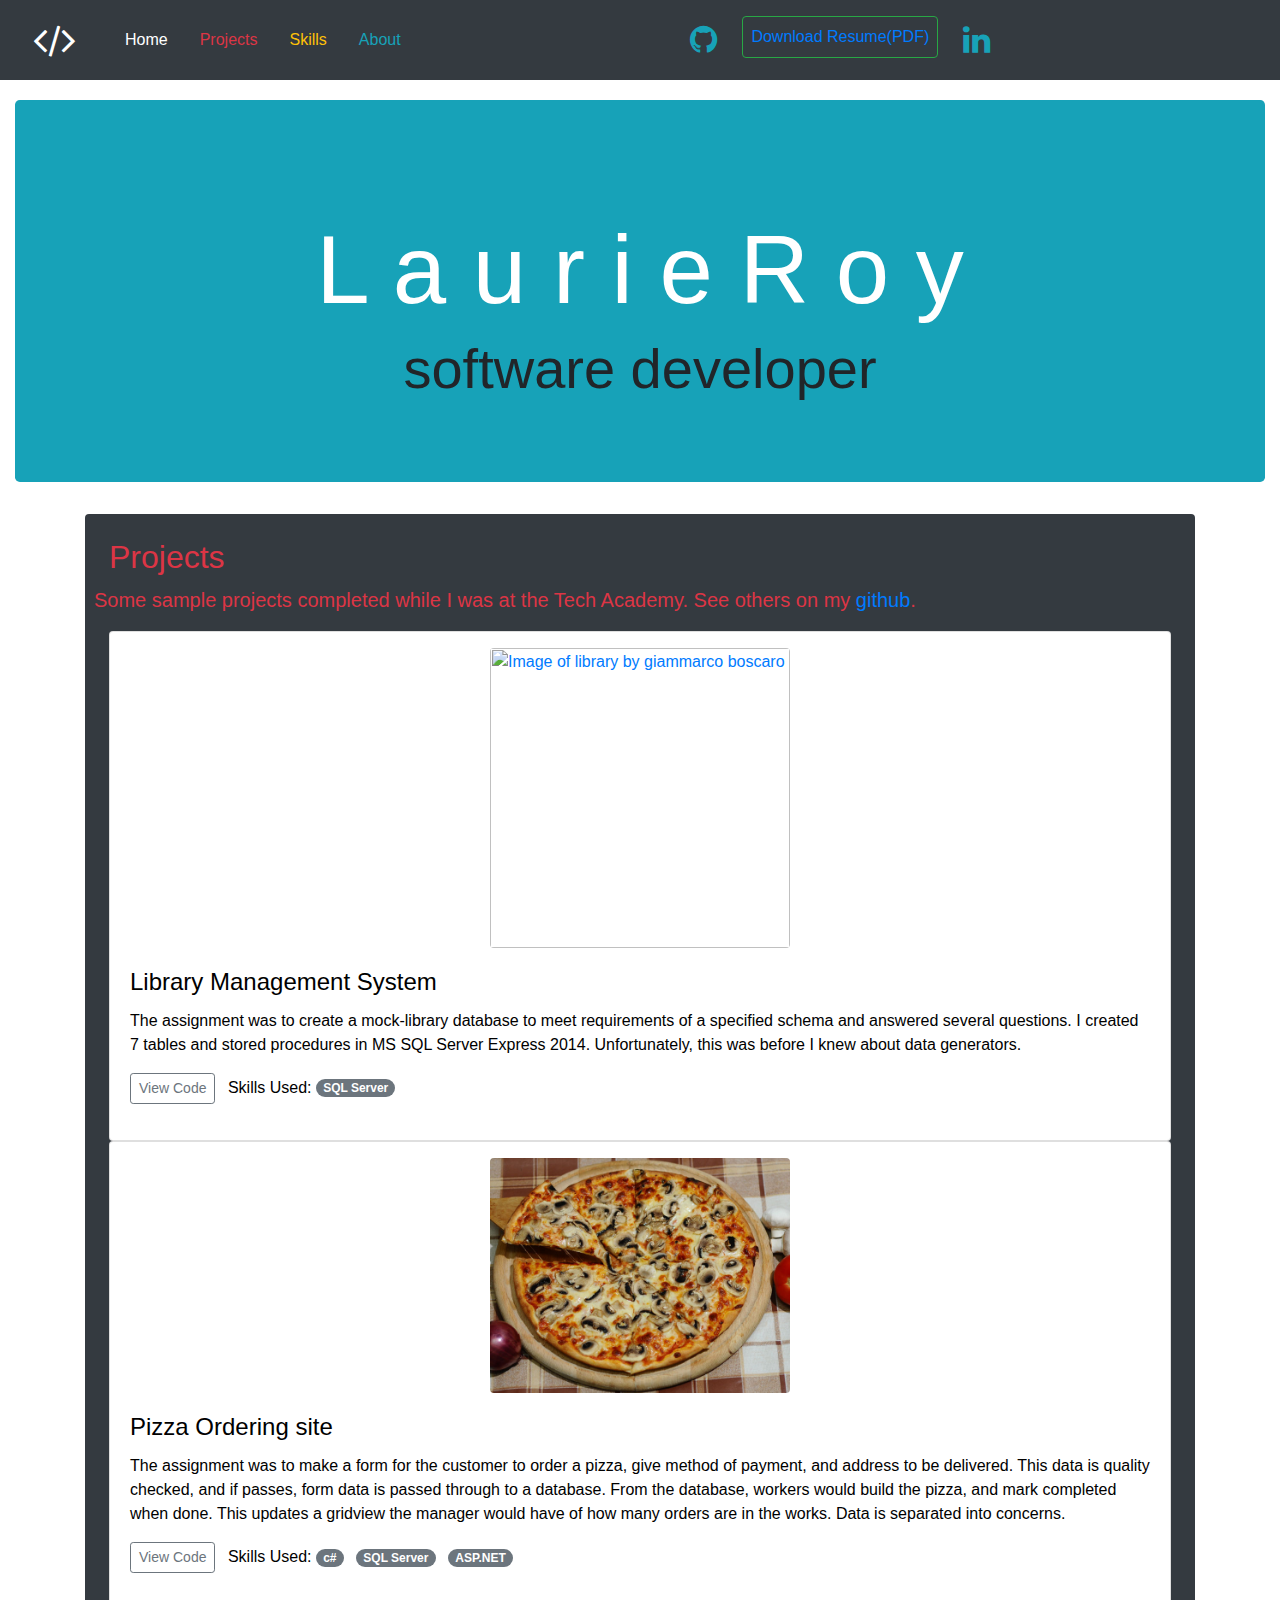
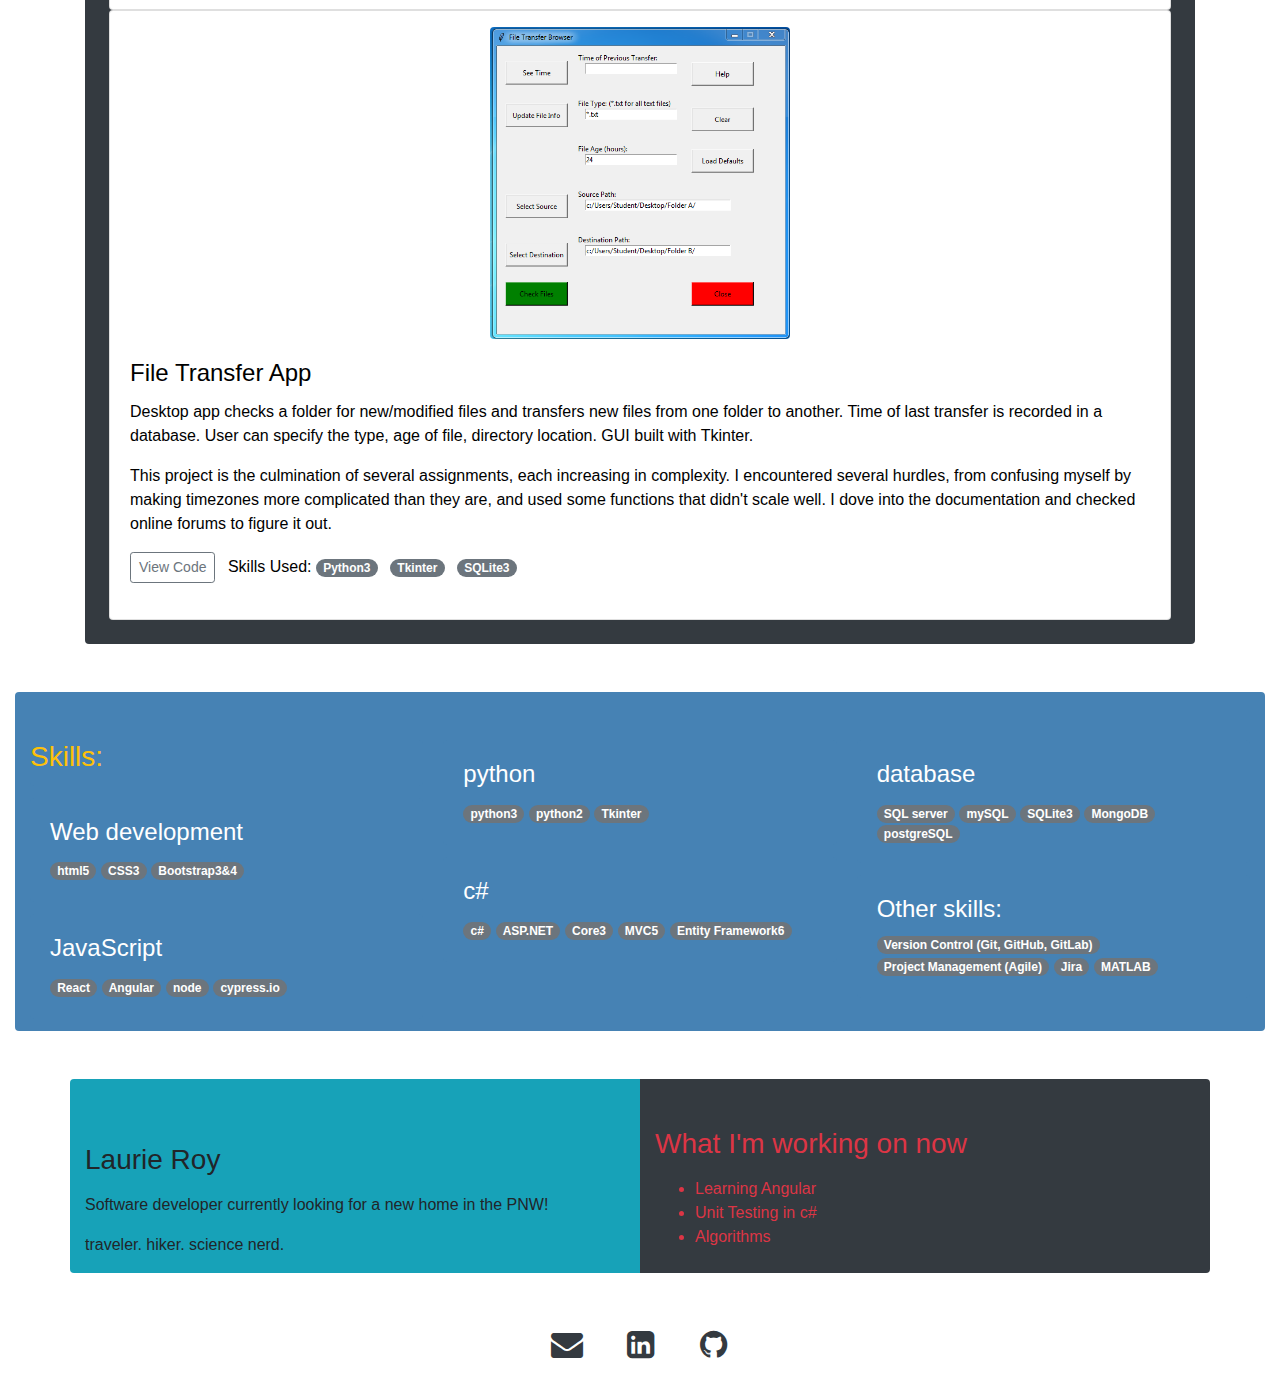
==== commit b191e193: "Update what i'm working on, add JS libs, testing." ====
--- a/index.html
+++ b/index.html
@@ -8,8 +8,8 @@
     <meta name="viewport" content="width=device-width, initial-scale=1, shrink-to-fit=no">
     <!-- font awesome -->
     <link rel="stylesheet" href="https://cdnjs.cloudflare.com/ajax/libs/font-awesome/4.7.0/css/font-awesome.min.css">
-    <!-- Bootstrap 4 CSS updated 8/2018-->
-    <link rel="stylesheet" href="https://maxcdn.bootstrapcdn.com/bootstrap/4.0.0/css/bootstrap.min.css" integrity="sha384-Gn5384xqQ1aoWXA+058RXPxPg6fy4IWvTNh0E263XmFcJlSAwiGgFAW/dAiS6JXm" crossorigin="anonymous">
+    <!-- Bootstrap 4 CSS updated 9/2020-->
+    <link rel="stylesheet" href="https://stackpath.bootstrapcdn.com/bootstrap/4.5.2/css/bootstrap.min.css" integrity="sha384-JcKb8q3iqJ61gNV9KGb8thSsNjpSL0n8PARn9HuZOnIxN0hoP+VmmDGMN5t9UJ0Z" crossorigin="anonymous">
     <!-- Other CSS -->
     <link rel="stylesheet" href="css/styles.css">
 </head>
@@ -179,9 +179,12 @@
                 <div class="card">
                     <div class="card-body">
                         <h4 class="card-title">JavaScript</h4>
-                        <span class="badge badge-pill badge-secondary">jQuery</span>
-                        <span class="badge badge-pill badge-secondary">AJAX</span>
-                        <span class="badge badge-pill badge-secondary">node.js</span>
+                        <span class="badge badge-pill badge-secondary">React</span>
+                        <span class="badge badge-pill badge-secondary">Angular</span>
+                        <!-- <span class="badge badge-pill badge-secondary">jQuery</span>
+                        <span class="badge badge-pill badge-secondary">AJAX</span> -->
+                        <span class="badge badge-pill badge-secondary">node</span>
+                        <span class="badge badge-pill badge-secondary">cypress.io</span>
                     </div>
                 </div>
                 <div class="card">
@@ -200,8 +203,9 @@
                         <h4 class="card-title">c#</h4>
                         <span class="badge badge-pill badge-secondary">c#</span>
                         <span class="badge badge-pill badge-secondary">ASP.NET</span>
+                        <span class="badge badge-pill badge-secondary">Core3</span>
                         <span class="badge badge-pill badge-secondary">MVC5</span>
-                        <span class="badge badge-pill badge-secondary">Entity Framework</span>
+                        <span class="badge badge-pill badge-secondary">Entity Framework6</span>
                     </div>
                 </div>
 
@@ -219,8 +223,9 @@
                 <div class="card">
                     <div class="card-body">
                         <h4 class="card-title">Other skills:</h4>
-                        <span class="badge badge-pill badge-secondary">Version Control (Git, GitHub)</span>
+                        <span class="badge badge-pill badge-secondary">Version Control (Git, GitHub, GitLab)</span>
                         <span class="badge badge-pill badge-secondary">Project Management (Agile) </span>
+                        <span class="badge badge-pill badge-secondary">Jira</span>
                         <span class="badge badge-pill badge-secondary">MATLAB </span>
 
                     </div>
@@ -239,7 +244,7 @@
                         <h3>Laurie Roy</h3>
                     </p>
                     <!--	  <img src="./images/Laurie_grotto.jpg" class="img-responsive img-circle rounded float-left" alt="Laurie Roy">   FIX SIZING -->
-                    <p>Software developer currently based out of Portland, OR. </p>
+                    <p>Software developer currently looking for a new home in the PNW! </p>
                     <p>traveler. hiker. science nerd.</p>
                 </div>
                 <!--  current projects-->
@@ -247,12 +252,9 @@
                     <h3>What I'm working on now</h3>
                     <p>
                         <ul>
-                            <li>Redux Udemy class</li>
+                            <li>Learning Angular</li>
                             <li>Unit Testing in c#</li>
-                            <li>Testing with cypress </li>
-                            <li>APIs with python</li>
                             <li>Algorithms</li>
-                            <li>Also playing around with the IoT</li>
                         </ul>
                 </div>
             </div>
@@ -294,11 +296,11 @@
  -->
         <!-- /main content -->
 
-        <!-- jQuery, ajax, BS -->
-        <script src="https://code.jquery.com/jquery-3.2.1.slim.min.js" integrity="sha384-KJ3o2DKtIkvYIK3UENzmM7KCkRr/rE9/Qpg6aAZGJwFDMVNA/GpGFF93hXpG5KkN" crossorigin="anonymous"></script>
-        <script src="https://cdnjs.cloudflare.com/ajax/libs/popper.js/1.12.9/umd/popper.min.js" integrity="sha384-ApNbgh9B+Y1QKtv3Rn7W3mgPxhU9K/ScQsAP7hUibX39j7fakFPskvXusvfa0b4Q" crossorigin="anonymous"></script>
-        <script src="https://maxcdn.bootstrapcdn.com/bootstrap/4.0.0/js/bootstrap.min.js" integrity="sha384-JZR6Spejh4U02d8jOt6vLEHfe/JQGiRRSQQxSfFWpi1MquVdAyjUar5+76PVCmYl" crossorigin="anonymous"></script>
-
+        
+    <!-- JS, Popper.js, and jQuery -->
+    <script src="https://code.jquery.com/jquery-3.5.1.slim.min.js" integrity="sha384-DfXdz2htPH0lsSSs5nCTpuj/zy4C+OGpamoFVy38MVBnE+IbbVYUew+OrCXaRkfj" crossorigin="anonymous"></script>
+    <script src="https://cdn.jsdelivr.net/npm/popper.js@1.16.1/dist/umd/popper.min.js" integrity="sha384-9/reFTGAW83EW2RDu2S0VKaIzap3H66lZH81PoYlFhbGU+6BZp6G7niu735Sk7lN" crossorigin="anonymous"></script>
+    <script src="https://stackpath.bootstrapcdn.com/bootstrap/4.5.2/js/bootstrap.min.js" integrity="sha384-B4gt1jrGC7Jh4AgTPSdUtOBvfO8shuf57BaghqFfPlYxofvL8/KUEfYiJOMMV+rV" crossorigin="anonymous"></script>
 
 </body>
 
